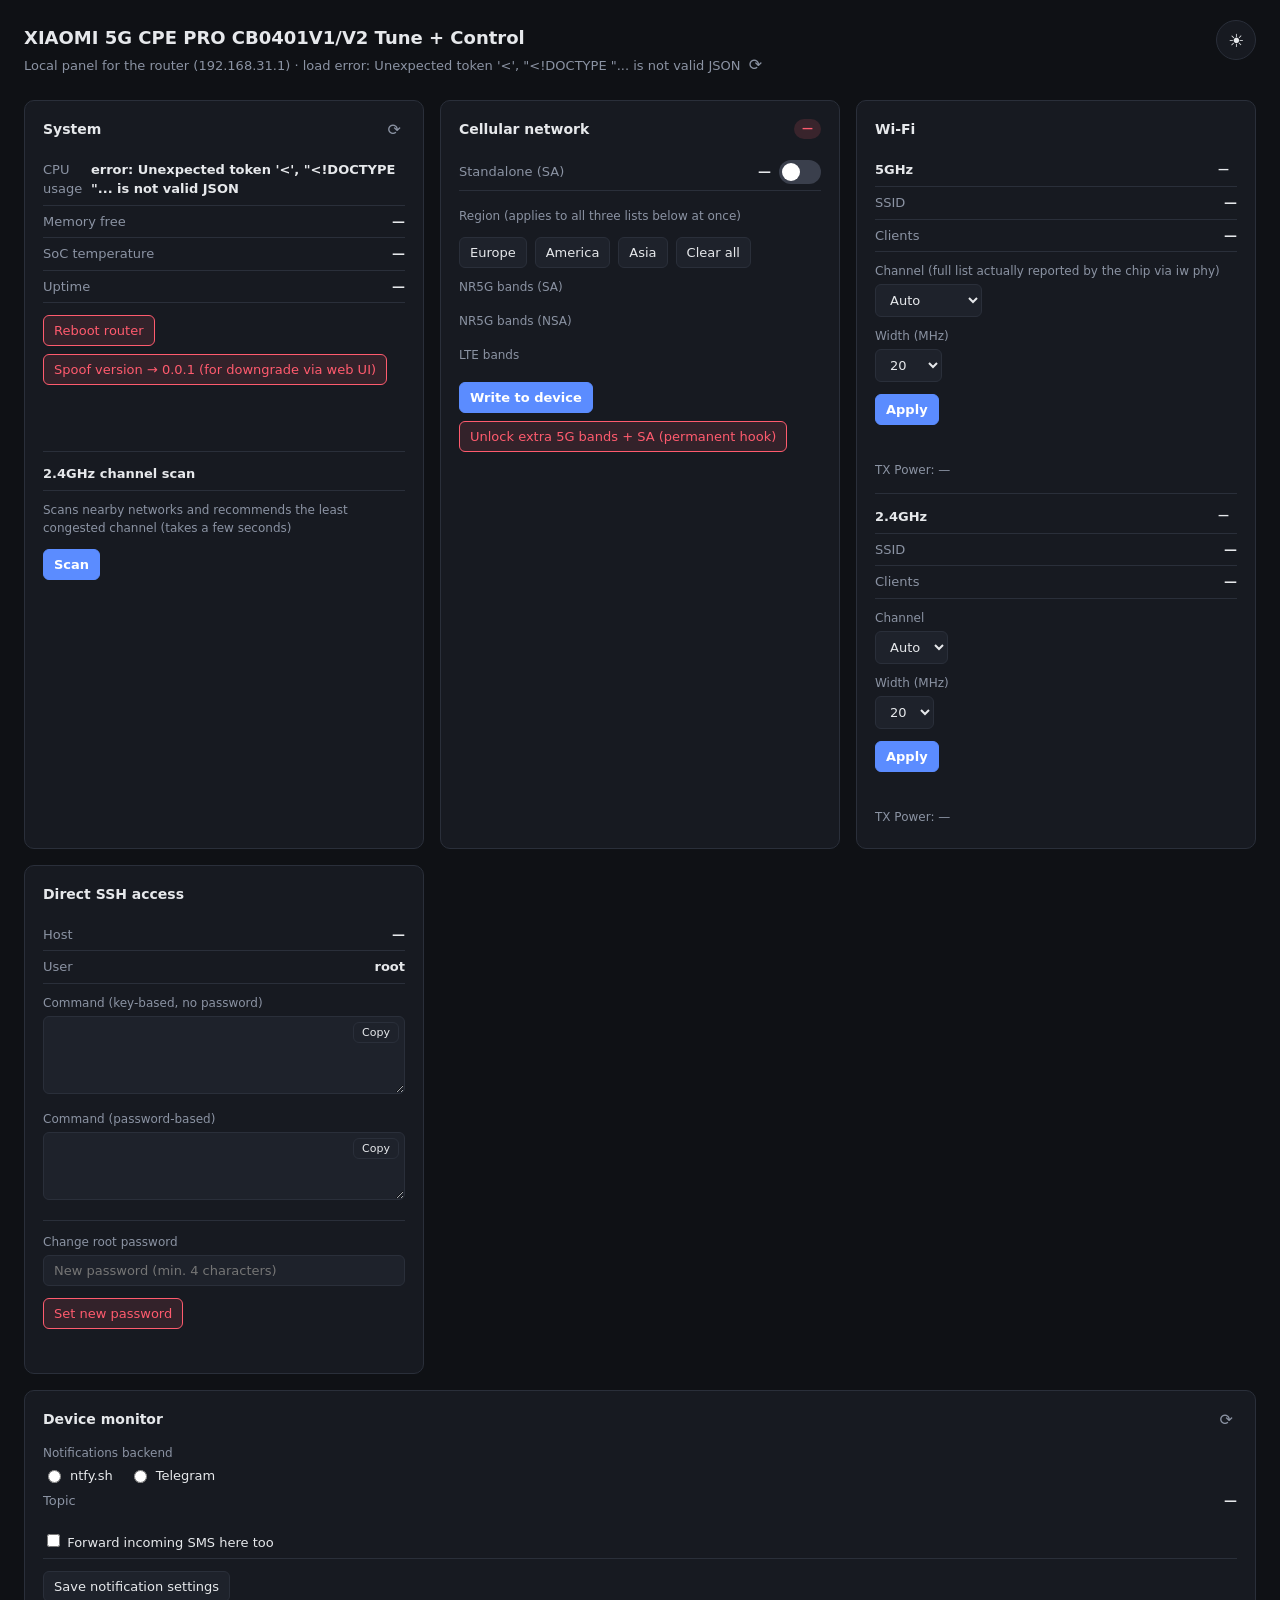
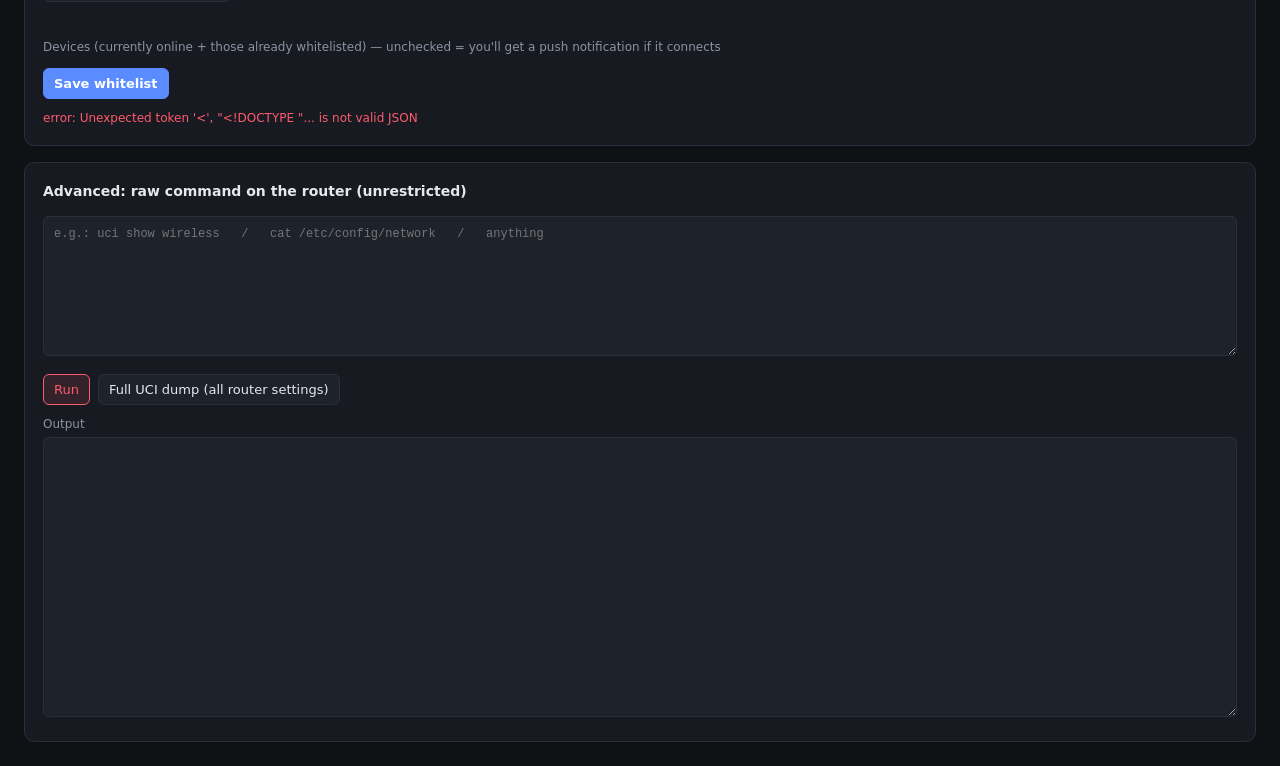
==== gui/templates/index.html @ 20c89f00 "Identify nameless devices: MAC vendor lookup + reverse mDNS Some devices never send a DHCP hostname," ====
<!doctype html>
<html lang="en">
<head>
<meta charset="utf-8">
<title>XIAOMI 5G CPE PRO CB0401V1/V2 Tune + Control</title>
<meta name="viewport" content="width=device-width, initial-scale=1">
<style>
  :root {
    --bg: #0f1115; --panel: #171a21; --panel2: #1e222b; --border: #2a2f3a;
    --text: #e6e8eb; --muted: #8b93a3; --accent: #5b8cff; --good: #35c46f;
    --bad: #ff5b6e; --warn: #f0a94e;
  }
  :root[data-theme="light"] {
    --bg: #f5f6f8; --panel: #ffffff; --panel2: #f0f1f4; --border: #dde1e6;
    --text: #1a1d23; --muted: #6b7280; --accent: #3b6fe0; --good: #1f9d55;
    --bad: #d92d3e; --warn: #b8790f;
  }
  .theme-toggle {
    position: fixed; top: 20px; right: 24px; background: var(--panel);
    border: 1px solid var(--border); border-radius: 20px; width: 40px; height: 40px;
    font-size: 18px; cursor: pointer; display: flex; align-items: center; justify-content: center;
  }
  * { box-sizing: border-box; }
  body { background: var(--bg); color: var(--text); font: 14px/1.5 -apple-system, system-ui, sans-serif; margin: 0; padding: 24px; }
  h1 { font-size: 18px; margin: 0 0 4px; }
  .sub { color: var(--muted); margin-bottom: 24px; font-size: 13px; }
  .grid { display: grid; grid-template-columns: repeat(auto-fit, minmax(340px, 1fr)); gap: 16px; }
  .card { background: var(--panel); border: 1px solid var(--border); border-radius: 10px; padding: 18px; }
  .card h2 { font-size: 14px; margin: 0 0 14px; display: flex; align-items: center; justify-content: space-between; }
  .row { display: flex; justify-content: space-between; align-items: center; padding: 6px 0; border-bottom: 1px solid var(--border); font-size: 13px; }
  .row:last-child { border-bottom: none; }
  .row .k { color: var(--muted); }
  .row .v { font-weight: 600; }
  .badge { padding: 2px 8px; border-radius: 20px; font-size: 11px; font-weight: 600; }
  .badge.sa { background: rgba(53,196,111,.15); color: var(--good); }
  .badge.nsa { background: rgba(240,169,78,.15); color: var(--warn); }
  .badge.off { background: rgba(255,91,110,.15); color: var(--bad); }
  button, select, input[type=text], input[type=password] {
    background: var(--panel2); color: var(--text); border: 1px solid var(--border);
    border-radius: 6px; padding: 7px 10px; font-size: 13px; font-family: inherit;
  }
  input[type=text].full, input[type=password].full { width: 100%; box-sizing: border-box; }
  .radio-row { display: flex; gap: 16px; align-items: center; }
  .radio-row label { display: flex; align-items: center; gap: 6px; font-size: 13px; cursor: pointer; }
  button { cursor: pointer; }
  button.primary { background: var(--accent); border-color: var(--accent); color: #fff; font-weight: 600; }
  button.danger { background: rgba(255,91,110,.12); border-color: var(--bad); color: var(--bad); }
  button.region-active { background: var(--accent); border-color: var(--accent); color: #fff; font-weight: 600; }
  button:disabled { opacity: .5; cursor: default; }
  .toggle { display: inline-flex; align-items: center; gap: 8px; }
  .switch { position: relative; width: 42px; height: 24px; }
  .switch input { opacity: 0; width: 0; height: 0; }
  .slider { position: absolute; inset: 0; background: #3a3f4c; border-radius: 24px; transition: .2s; cursor: pointer; }
  .slider:before { content: ""; position: absolute; width: 18px; height: 18px; left: 3px; top: 3px; background: #fff; border-radius: 50%; transition: .2s; }
  input:checked + .slider { background: var(--good); }
  input:checked + .slider:before { transform: translateX(18px); }
  .bandlist { display: flex; flex-wrap: wrap; gap: 6px; margin: 6px 0 10px; }
  .region-block { margin-bottom: 4px; }
  .region-head { display: flex; align-items: center; justify-content: space-between; margin-top: 8px; }
  .region-head .region-name { font-size: 12px; font-weight: 600; color: var(--text); }
  .region-head button { padding: 3px 9px; font-size: 11px; }
  .bandchip { padding: 4px 10px; border-radius: 6px; border: 1px solid var(--border); font-size: 12px; cursor: pointer; user-select: none; background: var(--panel2); }
  .bandchip.on { background: rgba(91,140,255,.18); border-color: var(--accent); color: var(--accent); font-weight: 600; }
  .field-label { color: var(--muted); font-size: 12px; margin: 10px 0 4px; }
  textarea { width: 100%; background: var(--panel2); color: var(--text); border: 1px solid var(--border); border-radius: 6px; padding: 10px; font-family: ui-monospace, monospace; font-size: 12px; min-height: 140px; }
  .actions { display: flex; gap: 8px; margin-top: 12px; flex-wrap: wrap; }
  .status-line { font-size: 12px; color: var(--muted); margin-top: 10px; min-height: 16px; }
  .status-line.ok { color: var(--good); }
  .status-line.error { color: var(--bad); }
  .note { font-size: 12px; color: var(--muted); background: var(--panel2); border-radius: 6px; padding: 10px; margin-top: 10px; }
  .refresh-btn { background: none; border: none; color: var(--muted); cursor: pointer; font-size: 16px; padding: 0 4px; }
  .copy-btn { position: absolute; top: 6px; right: 6px; font-size: 11px; padding: 3px 8px; }
  .device-row { display: flex; align-items: center; gap: 10px; padding: 7px 0; border-bottom: 1px solid var(--border); font-size: 13px; }
  .device-row:last-child { border-bottom: none; }
  .device-row .mac { font-family: ui-monospace, monospace; color: var(--text); min-width: 150px; }
  .device-row .host { color: var(--text); flex: 1; }
  .device-row .ip { color: var(--muted); min-width: 110px; }
  .device-row input[type=checkbox] { width: 16px; height: 16px; accent-color: var(--accent); }
</style>
</head>
<body>

<button class="theme-toggle" id="themeToggle" onclick="toggleTheme()">🌙</button>

<h1>XIAOMI 5G CPE PRO CB0401V1/V2 Tune + Control</h1>
<div class="sub">Local panel for the router (192.168.31.1) &middot; <span id="lastUpdate">—</span> <button class="refresh-btn" onclick="loadStatus()">⟳</button></div>

<div class="grid">

  <!-- System health -->
  <div class="card">
    <h2>System <button class="refresh-btn" onclick="loadSystemHealth()">⟳</button></h2>
    <div class="row"><span class="k">CPU usage</span><span class="v" id="sysCpu">—</span></div>
    <div class="row"><span class="k">Memory free</span><span class="v" id="sysMem">—</span></div>
    <div class="row"><span class="k">SoC temperature</span><span class="v" id="sysTemp">—</span></div>
    <div class="row"><span class="k">Uptime</span><span class="v" id="sysUptime">—</span></div>
    <div class="actions" style="margin-top:12px;">
      <button class="danger" onclick="rebootRouter()">Reboot router</button>
      <button class="danger" onclick="spoofVersion()">Spoof version → 0.0.1 (for downgrade via web UI)</button>
    </div>
    <div class="status-line" id="rebootStatus"></div>
    <div class="status-line" id="spoofVersionStatus"></div>

    <div class="row" style="margin-top:14px; border-top: 1px solid var(--border); padding-top:12px;"><b>2.4GHz channel scan</b></div>
    <div class="field-label">Scans nearby networks and recommends the least congested channel (takes a few seconds)</div>
    <div class="actions"><button class="primary" onclick="scanWifi()">Scan</button></div>
    <div class="status-line" id="wifiScanStatus"></div>
    <div id="wifiScanResult" style="margin-top:10px;"></div>
  </div>

  <!-- Cellular -->
  <div class="card">
    <h2>Cellular network <span id="saBadge" class="badge off">—</span></h2>
    <div class="row">
      <span class="k">Standalone (SA)</span>
      <span class="toggle">
        <span id="saStatusText" class="v">—</span>
        <label class="switch">
          <input type="checkbox" id="saToggle" onchange="toggleSA()">
          <span class="slider"></span>
        </label>
      </span>
    </div>
    <div class="field-label" style="margin-top:16px;">Region (applies to all three lists below at once)</div>
    <div class="actions" style="margin-bottom:6px;">
      <button id="regionBtn_Europe" onclick="applyRegion('Europe')">Europe</button>
      <button id="regionBtn_America" onclick="applyRegion('America')">America</button>
      <button id="regionBtn_Asia" onclick="applyRegion('Asia')">Asia</button>
      <button onclick="applyRegion(null)">Clear all</button>
    </div>
    <div class="field-label">NR5G bands (SA)</div>
    <div class="bandlist" id="nr5gBands"></div>
    <div class="field-label">NR5G bands (NSA)</div>
    <div class="bandlist" id="nsaBands"></div>
    <div class="field-label">LTE bands</div>
    <div class="bandlist" id="lteBands"></div>
    <div class="actions">
      <button class="primary" onclick="saveBands()">Write to device</button>
      <button class="danger" onclick="unlock5GBands()">Unlock extra 5G bands + SA (permanent hook)</button>
    </div>
    <div class="status-line" id="bandsStatus"></div>
    <div class="status-line" id="unlockBandsStatus"></div>
  </div>

  <!-- WiFi -->
  <div class="card">
    <h2>Wi-Fi</h2>

    <div class="row" style="margin-top:2px;"><b>5GHz</b><span class="badge" id="wifi5Badge">—</span></div>
    <div class="row"><span class="k">SSID</span><span class="v" id="wifi5Ssid">—</span></div>
    <div class="row"><span class="k">Clients</span><span class="v" id="wifi5Clients">—</span></div>
    <div class="field-label">Channel (full list actually reported by the chip via iw phy)</div>
    <select id="wifi5Channel" onchange="markWifiDirty()">
      <option value="auto">Auto</option>
      <option value="36">36</option><option value="40">40</option>
      <option value="44">44</option><option value="48">48</option>
      <option value="52">52 (DFS)</option><option value="56">56 (DFS)</option>
      <option value="60">60 (DFS)</option><option value="64">64 (DFS)</option>
      <option value="100">100 (DFS)</option><option value="104">104 (DFS)</option>
      <option value="108">108 (DFS)</option><option value="112">112 (DFS)</option>
      <option value="116">116 (DFS)</option><option value="120">120 (DFS)</option>
      <option value="124">124 (DFS)</option><option value="128">128 (DFS)</option>
      <option value="132">132 (DFS)</option><option value="136">136 (DFS)</option>
      <option value="140">140 (DFS)</option>
    </select>
    <div class="field-label">Width (MHz)</div>
    <select id="wifi5Bw" onchange="markWifiDirty()">
      <option value="20">20</option><option value="40">40</option>
      <option value="80">80</option><option value="160">160</option>
    </select>
    <div class="actions"><button class="primary" onclick="applyWifi('5')">Apply</button></div>
    <div class="status-line" id="wifi5Status"></div>
    <div class="field-label">TX Power: <span id="wifi5Txp">—</span></div>

    <div class="row" style="margin-top:14px; border-top: 1px solid var(--border); padding-top:12px;"><b>2.4GHz</b><span class="badge" id="wifi24Badge">—</span></div>
    <div class="row"><span class="k">SSID</span><span class="v" id="wifi24Ssid">—</span></div>
    <div class="row"><span class="k">Clients</span><span class="v" id="wifi24Clients">—</span></div>
    <div class="field-label">Channel</div>
    <select id="wifi24Channel" onchange="markWifiDirty()">
      <option value="auto">Auto</option>
      <option value="1">1</option><option value="2">2</option>
      <option value="3">3</option><option value="4">4</option><option value="5">5</option>
      <option value="6">6</option><option value="7">7</option><option value="8">8</option>
      <option value="9">9</option><option value="10">10</option><option value="11">11</option>
      <option value="12">12</option><option value="13">13</option>
    </select>
    <div class="field-label">Width (MHz)</div>
    <select id="wifi24Bw" onchange="markWifiDirty()">
      <option value="20">20</option><option value="40">40</option>
    </select>
    <div class="actions"><button class="primary" onclick="applyWifi('2.4')">Apply</button></div>
    <div class="status-line" id="wifi24Status"></div>
    <div class="field-label">TX Power: <span id="wifi24Txp">—</span></div>
  </div>

  <!-- SSH -->
  <div class="card">
    <h2>Direct SSH access</h2>
    <div class="row"><span class="k">Host</span><span class="v" id="sshHost">—</span></div>
    <div class="row"><span class="k">User</span><span class="v">root</span></div>
    <div class="field-label">Command (key-based, no password)</div>
    <div style="position: relative;">
      <textarea id="sshCmdKey" readonly style="min-height: 78px;"></textarea>
      <button class="copy-btn" onclick="copyField('sshCmdKey', this)">Copy</button>
    </div>
    <div class="field-label">Command (password-based)</div>
    <div style="position: relative;">
      <textarea id="sshCmdPw" readonly style="min-height: 68px;"></textarea>
      <button class="copy-btn" onclick="copyField('sshCmdPw', this)">Copy</button>
    </div>

    <div class="field-label" style="margin-top:14px; border-top: 1px solid var(--border); padding-top:12px;">Change root password</div>
    <input type="password" class="full" id="newRootPassword" placeholder="New password (min. 4 characters)">
    <div class="actions">
      <button class="danger" onclick="setRootPassword()">Set new password</button>
    </div>
    <div class="status-line" id="rootPasswordStatus"></div>
  </div>

  <!-- Device monitor -->
  <div class="card" style="grid-column: 1 / -1;">
    <h2>Device monitor <button class="refresh-btn" onclick="loadDeviceMonitor(true)">⟳</button></h2>

    <div class="field-label">Notifications backend</div>
    <div class="radio-row">
      <label><input type="radio" name="notifyBackend" value="ntfy" onchange="onNotifyBackendChange(); markDeviceMonitorDirty();"> ntfy.sh</label>
      <label><input type="radio" name="notifyBackend" value="telegram" onchange="onNotifyBackendChange(); markDeviceMonitorDirty();"> Telegram</label>
    </div>
    <div id="notifyNtfyFields">
      <div class="row"><span class="k">Topic</span><span class="v" id="ntfyTopicLine">—</span></div>
    </div>
    <div id="notifyTelegramFields" style="display:none;">
      <div class="field-label">Bot token (from @BotFather)</div>
      <input type="password" class="full" id="telegramBotToken" placeholder="123456:AA..." oninput="markDeviceMonitorDirty()">
      <div class="field-label">Chat ID</div>
      <input type="text" class="full" id="telegramChatId" placeholder="e.g. 123456789" oninput="markDeviceMonitorDirty()">
    </div>
    <div class="row" style="margin-top:8px;">
      <label><input type="checkbox" id="smsForward" onchange="markDeviceMonitorDirty()"> Forward incoming SMS here too</label>
    </div>
    <div class="actions">
      <button onclick="saveNotifyConfig()">Save notification settings</button>
    </div>
    <div class="status-line" id="notifyConfigStatus"></div>

    <div class="field-label" style="margin-top:10px;">Devices (currently online + those already whitelisted) — unchecked = you'll get a push notification if it connects</div>
    <div id="deviceList" style="margin: 8px 0;"></div>
    <div class="actions">
      <button class="primary" onclick="saveWhitelist()">Save whitelist</button>
    </div>
    <div class="status-line" id="deviceMonitorStatus"></div>
  </div>

  <!-- Advanced -->
  <div class="card" style="grid-column: 1 / -1;">
    <h2>Advanced: raw command on the router (unrestricted)</h2>
    <textarea id="rawCmd" placeholder="e.g.: uci show wireless   /   cat /etc/config/network   /   anything"></textarea>
    <div class="actions">
      <button class="danger" onclick="runRaw()">Run</button>
      <button onclick="dumpUci()">Full UCI dump (all router settings)</button>
    </div>
    <div class="field-label">Output</div>
    <textarea id="rawOut" readonly style="min-height: 280px;"></textarea>
  </div>

</div>

<script>
function escapeHtml(s) {
  const d = document.createElement('div');
  d.textContent = s;
  return d.innerHTML;
}
function applyTheme(theme) {
  document.documentElement.setAttribute('data-theme', theme);
  document.getElementById('themeToggle').textContent = theme === 'light' ? '🌙' : '☀️';
}
function toggleTheme() {
  const current = document.documentElement.getAttribute('data-theme') === 'light' ? 'light' : 'dark';
  const next = current === 'light' ? 'dark' : 'light';
  applyTheme(next);
  try { localStorage.setItem('theme', next); } catch (e) {}
}
(function () {
  let saved = 'dark';
  try { saved = localStorage.getItem('theme') || 'dark'; } catch (e) {}
  applyTheme(saved);
})();

// Bands by region — with real overlap: the same band is deliberately listed
// under several regions when it's actually deployed there by real operators
// (e.g. n1/n3/n78 — both Europe and Asia; n28 — Asia/APT700 and Latin
// America). Sources: GSMA/3GPP band allocation tables + real-world operator
// deployment, cross-checked via research.
const NR5G_REGIONS = {
  // n28 and n77 were added to Europe not just per documentation but on
  // direct evidence: this is the FACTORY list on this exact device
  // (Magenta/o2 DE) — a real European carrier keeps them enabled by default.
  'Europe':  [1, 3, 7, 8, 20, 28, 38, 75, 77, 78],
  'America': [2, 5, 12, 25, 41, 66, 70, 71, 77],
  'Asia':    [1, 3, 5, 7, 8, 28, 38, 40, 41, 75, 77, 78, 79],
};
const LTE_REGIONS = {
  'Europe':  [1, 3, 7, 8, 20, 28, 32, 38],
  'America': [2, 4, 5, 12, 13, 14, 17, 25, 26, 28, 29, 30, 41, 46, 48, 66, 71],
  'Asia':    [1, 3, 5, 7, 8, 18, 19, 20, 28, 38, 39, 40, 41, 42, 43],
};
const NR5G_ALL = Array.from(new Set(Object.values(NR5G_REGIONS).flat())).sort((a,b)=>a-b);
const LTE_ALL  = Array.from(new Set(Object.values(LTE_REGIONS).flat())).sort((a,b)=>a-b);

let currentBands = { nr5g_band: '', nsa_nr5g_band: '', lte_band: '' };
// Same idea as deviceMonitorDirty: loadStatus() runs every 20s and used to
// overwrite an in-progress band-chip edit or a picked-but-not-yet-applied
// Wi-Fi channel/width before you got to click Write to device / Apply.
let bandsDirty = false;
let wifiDirty = false;
function markWifiDirty() { wifiDirty = true; }

// Flat chip list — no repeated region headers inside each block. The region
// is now chosen ONCE at the top (applyRegion) and immediately sets chips
// across all three lists.
function renderBandChips(containerId, allBands, activeStr, key) {
  const active = new Set((activeStr || '').split(':').filter(Boolean).map(Number));
  const el = document.getElementById(containerId);
  el.innerHTML = '';
  allBands.forEach(b => {
    const chip = document.createElement('div');
    chip.className = 'bandchip' + (active.has(b) ? ' on' : '');
    chip.textContent = 'n' + b;
    chip.onclick = () => {
      if (active.has(b)) active.delete(b); else active.add(b);
      currentBands[key] = Array.from(active).sort((a,b)=>a-b).join(':');
      selectedRegion = null; // manual chip edit — no longer a "clean" region preset
      bandsDirty = true;
      highlightRegionButton();
      renderBandChips(containerId, allBands, currentBands[key], key);
    };
    el.appendChild(chip);
  });
}

function renderAllBandLists() {
  renderBandChips('nr5gBands', NR5G_ALL, currentBands.nr5g_band, 'nr5g_band');
  renderBandChips('nsaBands', NR5G_ALL, currentBands.nsa_nr5g_band, 'nsa_nr5g_band');
  renderBandChips('lteBands', LTE_ALL, currentBands.lte_band, 'lte_band');
}

let selectedRegion = null;

function highlightRegionButton() {
  ['Europe', 'America', 'Asia'].forEach(r => {
    const btn = document.getElementById('regionBtn_' + r);
    if (btn) btn.classList.toggle('region-active', r === selectedRegion);
  });
}

// One button per region — applies that region's bands to ALL THREE lists
// (NR5G SA, NR5G NSA, LTE) at once, instead of one at a time.
function applyRegion(regionName) {
  selectedRegion = regionName;
  if (regionName === null) {
    currentBands.nr5g_band = '';
    currentBands.nsa_nr5g_band = '';
    currentBands.lte_band = '';
  } else {
    currentBands.nr5g_band = NR5G_REGIONS[regionName].slice().sort((a,b)=>a-b).join(':');
    currentBands.nsa_nr5g_band = currentBands.nr5g_band;
    currentBands.lte_band = LTE_REGIONS[regionName].slice().sort((a,b)=>a-b).join(':');
  }
  highlightRegionButton();
  renderAllBandLists();
}

async function api(path, opts) {
  const res = await fetch(path, opts);
  const json = await res.json();
  if (!json.ok) throw new Error(json.error || 'Error');
  return json.data;
}

async function loadStatus() {
  document.getElementById('lastUpdate').textContent = 'loading...';
  try {
    const data = await api('/api/status');
    const m = data.modem || {};
    const w = data.wifi || {};

    // SA applies immediately on toggle (no separate "save" step), so it's
    // always safe to sync from the server - unlike the band chips and Wi-Fi
    // channel/width below, there's no in-progress edit to protect here.
    const saOn = m.nr5g_disable_mode === '0';
    document.getElementById('saToggle').checked = saOn;
    document.getElementById('saStatusText').textContent = saOn ? 'on' : 'off';
    const badge = document.getElementById('saBadge');
    badge.textContent = saOn ? 'SA' : 'NSA/off';
    badge.className = 'badge ' + (saOn ? 'sa' : 'nsa');

    // Skip refreshing the band chips while there's an un-written edit
    // (bandsDirty) - otherwise this runs every 20s and would silently
    // discard a chip you'd just toggled before you got to click Write to
    // device.
    if (!bandsDirty) {
      currentBands.nr5g_band = m.nr5g_band || '';
      currentBands.nsa_nr5g_band = m.nsa_nr5g_band || '';
      currentBands.lte_band = m.lte_band || '';

      // If what's actually on the modem matches one of the presets, highlight
      // the matching region button instead of just clearing everything.
      selectedRegion = ['Europe', 'America', 'Asia'].find(r =>
        currentBands.nr5g_band === NR5G_REGIONS[r].slice().sort((a,b)=>a-b).join(':') &&
        currentBands.lte_band === LTE_REGIONS[r].slice().sort((a,b)=>a-b).join(':')
      ) || null;
      highlightRegionButton();

      renderAllBandLists();
    }

    if (w['5']) {
      document.getElementById('wifi5Ssid').textContent = w['5'].ssid || '—';
      document.getElementById('wifi5Clients').textContent = w['5'].clients || '0';
      document.getElementById('wifi5Badge').textContent = w['5'].channel ? (w['5'].channel + ' / ' + w['5'].width_mhz + 'MHz') : '—';
      document.getElementById('wifi5Txp').textContent = w['5'].txpower_dbm != null ? (w['5'].txpower_dbm + ' dBm') : '—';
      // Same protection for a picked-but-not-yet-applied channel/width.
      if (!wifiDirty) {
        if (w['5'].channel) document.getElementById('wifi5Channel').value = w['5'].channel;
        if (w['5'].width_mhz) document.getElementById('wifi5Bw').value = w['5'].width_mhz;
      }
    }
    if (w['2.4']) {
      document.getElementById('wifi24Ssid').textContent = w['2.4'].ssid || '—';
      document.getElementById('wifi24Clients').textContent = w['2.4'].clients || '0';
      document.getElementById('wifi24Badge').textContent = w['2.4'].channel ? (w['2.4'].channel + ' / ' + w['2.4'].width_mhz + 'MHz') : '—';
      document.getElementById('wifi24Txp').textContent = w['2.4'].txpower_dbm != null ? (w['2.4'].txpower_dbm + ' dBm') : '—';
      if (!wifiDirty) {
        if (w['2.4'].channel) document.getElementById('wifi24Channel').value = w['2.4'].channel;
        if (w['2.4'].width_mhz) document.getElementById('wifi24Bw').value = w['2.4'].width_mhz;
      }
    }
    document.getElementById('lastUpdate').textContent = 'updated ' + new Date().toLocaleTimeString();
  } catch (e) {
    document.getElementById('lastUpdate').textContent = 'load error: ' + e.message;
  }
}

async function toggleSA() {
  const enabled = document.getElementById('saToggle').checked;
  const el = document.getElementById('bandsStatus');
  el.textContent = 'applying...'; el.className = 'status-line';
  try {
    await api('/api/sa', {method:'POST', headers:{'Content-Type':'application/json'}, body: JSON.stringify({enabled})});
    el.textContent = 'done'; el.className = 'status-line ok';
    loadStatus();
  } catch (e) {
    el.textContent = 'error: ' + e.message; el.className = 'status-line error';
  }
}

async function saveBands() {
  const el = document.getElementById('bandsStatus');
  el.textContent = 'applying (may take a couple seconds)...'; el.className = 'status-line';
  try {
    await api('/api/bands', {method:'POST', headers:{'Content-Type':'application/json'}, body: JSON.stringify(currentBands)});
    el.textContent = 'done'; el.className = 'status-line ok';
    loadStatus();
  } catch (e) {
    el.textContent = 'error: ' + e.message; el.className = 'status-line error';
  }
}

async function applyWifi(band) {
  const suffix = band === '5' ? '5' : '24';
  const channel = document.getElementById('wifi' + suffix + 'Channel').value;
  const bw = document.getElementById('wifi' + suffix + 'Bw').value;
  const el = document.getElementById('wifi' + suffix + 'Status');
  el.textContent = 'applying, interface will briefly restart...'; el.className = 'status-line';
  try {
    await api('/api/wifi', {method:'POST', headers:{'Content-Type':'application/json'}, body: JSON.stringify({band, channel, bw})});
    el.textContent = 'done'; el.className = 'status-line ok';
    setTimeout(loadStatus, 2000);
  } catch (e) {
    el.textContent = 'error: ' + e.message; el.className = 'status-line error';
  }
}

function formatUptime(sec) {
  const d = Math.floor(sec / 86400);
  const h = Math.floor((sec % 86400) / 3600);
  const m = Math.floor((sec % 3600) / 60);
  return (d ? d + 'd ' : '') + h + 'h ' + m + 'm';
}

async function rebootRouter() {
  if (!confirm('Reboot the router? Internet and Wi-Fi will drop for everyone in the house for 1-2 minutes.')) return;
  const el = document.getElementById('rebootStatus');
  el.textContent = 'sending command...'; el.className = 'status-line';
  try {
    await api('/api/reboot', {method: 'POST'});
    el.textContent = 'router is rebooting — this page will reload itself in about a minute...';
    el.className = 'status-line ok';
    setTimeout(() => location.reload(), 75000);
  } catch (e) {
    el.textContent = 'error: ' + e.message; el.className = 'status-line error';
  }
}

async function spoofVersion() {
  if (!confirm("Spoof the reported firmware version to 0.0.1?\n\nThis lifts the stock web updater's downgrade block (Settings > Update > Local update) so you can flash an older firmware file. It's memory-only (a bind-mount) — nothing is written to flash, and it reverts on its own at the next reboot.")) return;
  const el = document.getElementById('spoofVersionStatus');
  el.textContent = 'applying...'; el.className = 'status-line';
  try {
    const data = await api('/api/spoof-version', {method: 'POST'});
    el.textContent = 'done — router now reports: ' + data.reported;
    el.className = 'status-line ok';
  } catch (e) {
    el.textContent = 'error: ' + e.message; el.className = 'status-line error';
  }
}

async function unlock5GBands() {
  if (!confirm("Install a permanent hook that unlocks Standalone mode and extra 5G bands (n1/n3/n7/n28/n38/n75/n78)?\n\nThis writes two small scripts to the router and reapplies them every time the cellular interface comes up, including after a reboot.")) return;
  const el = document.getElementById('unlockBandsStatus');
  el.textContent = 'applying...'; el.className = 'status-line';
  try {
    const data = await api('/api/unlock-5g-bands', {method: 'POST'});
    el.textContent = data.result;
    el.className = 'status-line ok';
    loadStatus();
  } catch (e) {
    el.textContent = 'error: ' + e.message; el.className = 'status-line error';
  }
}

async function scanWifi() {
  const status = document.getElementById('wifiScanStatus');
  const result = document.getElementById('wifiScanResult');
  status.textContent = 'scanning (a few seconds)...'; status.className = 'status-line';
  result.innerHTML = '';
  try {
    const data = await api('/api/wifi-scan?band=2.4');
    status.textContent = `done, saw ${data.total_networks} networks`; status.className = 'status-line ok';
    if (data.recommendation) {
      const rec = document.createElement('div');
      rec.className = 'note';
      const scoreStr = Object.entries(data.recommendation.scores).map(([ch, s]) => `${ch}: ${s}`).join(' · ');
      rec.innerHTML = `<b>Recommended channel: ${data.recommendation.best_channel}</b> — the interference score (lower = clearer) accounts for signal strength and overlap with neighboring channels, not just network count. ${scoreStr}`;
      result.appendChild(rec);
    }
    data.channels.forEach(ch => {
      const row = document.createElement('div');
      row.className = 'row';
      const names = ch.networks.slice(0, 3).map(n => n.ssid).join(', ');
      const isRec = data.recommendation && ch.channel === data.recommendation.best_channel;
      row.innerHTML = `<span class="k">Channel ${ch.channel}${isRec ? ' ✅' : ''}</span><span class="v">${ch.count} networks, strongest ${ch.strongest_signal} dBm (${names}${ch.networks.length > 3 ? ', …' : ''})</span>`;
      result.appendChild(row);
    });
  } catch (e) {
    status.textContent = 'error: ' + e.message; status.className = 'status-line error';
  }
}

async function loadSystemHealth() {
  try {
    const d = await api('/api/system-health');
    if (d.cpu_pct != null) {
      document.getElementById('sysCpu').textContent = `${d.cpu_pct}%`;
    }
    if (d.mem_free_real_kb != null && d.mem_total_kb) {
      const freeMb = Math.round(d.mem_free_real_kb / 1024);
      const totalMb = Math.round(d.mem_total_kb / 1024);
      document.getElementById('sysMem').textContent = `${freeMb} / ${totalMb} MB`;
    }
    if (d.temp_c_max != null) {
      document.getElementById('sysTemp').textContent = `${d.temp_c_avg}°C (max ${d.temp_c_max}°C)`;
    }
    if (d.uptime_sec != null) {
      document.getElementById('sysUptime').textContent = formatUptime(d.uptime_sec);
    }
  } catch (e) {
    document.getElementById('sysCpu').textContent = 'error: ' + e.message;
  }
}

function onNotifyBackendChange() {
  const backend = document.querySelector('input[name=notifyBackend]:checked').value;
  document.getElementById('notifyNtfyFields').style.display = backend === 'ntfy' ? '' : 'none';
  document.getElementById('notifyTelegramFields').style.display = backend === 'telegram' ? '' : 'none';
}

async function saveNotifyConfig() {
  const backend = document.querySelector('input[name=notifyBackend]:checked').value;
  const body = { backend };
  if (backend === 'telegram') {
    body.telegram_bot_token = document.getElementById('telegramBotToken').value;
    body.telegram_chat_id = document.getElementById('telegramChatId').value;
  }
  body.sms_forward = document.getElementById('smsForward').checked;
  const el = document.getElementById('notifyConfigStatus');
  el.textContent = 'saving...'; el.className = 'status-line';
  try {
    await api('/api/notify-config', {method:'POST', headers:{'Content-Type':'application/json'}, body: JSON.stringify(body)});
    el.textContent = 'done'; el.className = 'status-line ok';
    deviceMonitorDirty = false;
    loadDeviceMonitor(true);
  } catch (e) {
    el.textContent = 'error: ' + e.message; el.className = 'status-line error';
  }
}

// The periodic 60s refresh used to blindly rebuild this whole card,
// wiping out a whitelist checkbox you'd just toggled or a Telegram
// token/chat ID you were mid-typing, if you hadn't clicked Save yet.
// This flag makes the periodic refresh skip itself while there's an
// unsaved edit; loadDeviceMonitor(true) (the refresh button, and every
// call right after a successful save) always goes through regardless.
let deviceMonitorDirty = false;
function markDeviceMonitorDirty() { deviceMonitorDirty = true; }

async function loadDeviceMonitor(force) {
  if (deviceMonitorDirty && !force) return;
  try {
    const data = await api('/api/device-monitor');
    const notify = data.notify || {};
    document.querySelectorAll('input[name=notifyBackend]').forEach(r => { r.checked = (r.value === notify.backend); });
    document.getElementById('ntfyTopicLine').textContent = notify.ntfy_topic ? ('https://ntfy.sh/' + notify.ntfy_topic) : '—';
    document.getElementById('telegramBotToken').value = notify.telegram_bot_token || '';
    document.getElementById('telegramChatId').value = notify.telegram_chat_id || '';
    document.getElementById('smsForward').checked = notify.sms_forward !== false;
    onNotifyBackendChange();

    const whitelist = new Set(data.whitelist);
    // Merge "currently online" with "already whitelisted but offline" — so we
    // don't lose track of a device that's just temporarily powered off.
    const byMac = {};
    data.devices.forEach(d => { byMac[d.mac] = d; });
    data.whitelist.forEach(mac => { if (!byMac[mac]) byMac[mac] = { mac, ip: null, hostname: null }; });

    const list = Object.values(byMac).sort((a, b) => a.mac.localeCompare(b.mac));
    const el = document.getElementById('deviceList');
    el.innerHTML = '';
    list.forEach(d => {
      const row = document.createElement('div');
      row.className = 'device-row';
      // hostname/mdns_name come from the device itself (DHCP option 12 /
      // an mDNS reply) - not something to trust as safe HTML just because
      // it's shown in your own admin panel. vendor is our own bundled
      // IEEE data, not attacker-controlled, so it's fine as plain text
      // built the same way.
      let nameHtml;
      if (d.hostname) {
        nameHtml = escapeHtml(d.hostname);
      } else if (d.mdns_name) {
        nameHtml = escapeHtml(d.mdns_name) + ' <i style="color:var(--muted)">(via mDNS)</i>';
      } else {
        nameHtml = '<i style="color:var(--muted)">no name</i>';
      }
      const vendorHtml = d.vendor
        ? ` <span style="color:var(--muted);font-size:11px;">— ${escapeHtml(d.vendor)}</span>`
        : '';
      row.innerHTML = `
        <input type="checkbox" data-mac="${d.mac}" onchange="markDeviceMonitorDirty()" ${whitelist.has(d.mac) ? 'checked' : ''}>
        <span class="mac">${d.mac}</span>
        <span class="host">${nameHtml}${vendorHtml}</span>
        <span class="ip">${d.ip || 'offline'}</span>
      `;
      el.appendChild(row);
    });
    deviceMonitorDirty = false;
  } catch (e) {
    document.getElementById('deviceMonitorStatus').textContent = 'error: ' + e.message;
    document.getElementById('deviceMonitorStatus').className = 'status-line error';
  }
}

async function saveWhitelist() {
  const macs = Array.from(document.querySelectorAll('#deviceList input[type=checkbox]:checked'))
    .map(cb => cb.dataset.mac);
  const el = document.getElementById('deviceMonitorStatus');
  el.textContent = 'saving...'; el.className = 'status-line';
  try {
    await api('/api/device-monitor/whitelist', {method:'POST', headers:{'Content-Type':'application/json'}, body: JSON.stringify({macs})});
    el.textContent = 'done'; el.className = 'status-line ok';
    deviceMonitorDirty = false;
    loadDeviceMonitor(true);
  } catch (e) {
    el.textContent = 'error: ' + e.message; el.className = 'status-line error';
  }
}

async function setRootPassword() {
  const input = document.getElementById('newRootPassword');
  const password = input.value;
  if (password.length < 4) { alert('Password should be at least 4 characters.'); return; }
  if (!confirm('Change the router\'s root password?\n\nThe new password is written to /data/etc/shadow (confirmed to survive a reboot) and to this GUI\'s .env file, so self-heal keeps working. Make sure you\'ll remember it — there is no recovery besides a factory reset.')) return;
  const el = document.getElementById('rootPasswordStatus');
  el.textContent = 'applying...'; el.className = 'status-line';
  try {
    await api('/api/root-password', {method: 'POST', headers: {'Content-Type': 'application/json'}, body: JSON.stringify({password})});
    el.textContent = 'done — password changed on the router and saved to .env';
    el.className = 'status-line ok';
    input.value = '';
  } catch (e) {
    el.textContent = 'error: ' + e.message; el.className = 'status-line error';
  }
}

async function copyField(id, btn) {
  const text = document.getElementById(id).value;
  const original = btn.textContent;
  try {
    await navigator.clipboard.writeText(text);
    btn.textContent = 'Copied';
  } catch (e) {
    // fallback for contexts without the Clipboard API
    const ta = document.getElementById(id);
    ta.select();
    document.execCommand('copy');
    btn.textContent = 'Copied';
  }
  setTimeout(() => { btn.textContent = original; }, 1500);
}

function autoSizeTextarea(el) {
  el.style.height = 'auto';
  el.style.height = (el.scrollHeight + 2) + 'px';
}

async function loadSshInfo() {
  try {
    const data = await api('/api/ssh-info');
    document.getElementById('sshHost').textContent = data.host;
    const keyEl = document.getElementById('sshCmdKey');
    const pwEl = document.getElementById('sshCmdPw');
    keyEl.value = data.cmd_key;
    pwEl.value = data.cmd_pw;
    autoSizeTextarea(keyEl);
    autoSizeTextarea(pwEl);
  } catch (e) { /* silently ignore on initial load */ }
}

async function dumpUci() {
  const out = document.getElementById('rawOut');
  out.value = 'running uci show...';
  try {
    const data = await api('/api/uci-dump');
    out.value = data.output;
  } catch (e) {
    out.value = 'error: ' + e.message;
  }
}

async function runRaw() {
  const cmd = document.getElementById('rawCmd').value;
  const out = document.getElementById('rawOut');
  out.value = 'running...';
  try {
    const data = await api('/api/raw', {method:'POST', headers:{'Content-Type':'application/json'}, body: JSON.stringify({cmd})});
    out.value = data.output;
  } catch (e) {
    out.value = 'error: ' + e.message;
  }
}

loadStatus();
loadSshInfo();
loadDeviceMonitor();
loadSystemHealth();
setInterval(loadStatus, 20000);
setInterval(loadDeviceMonitor, 60000);
setInterval(loadSystemHealth, 20000);
</script>

</body>
</html>
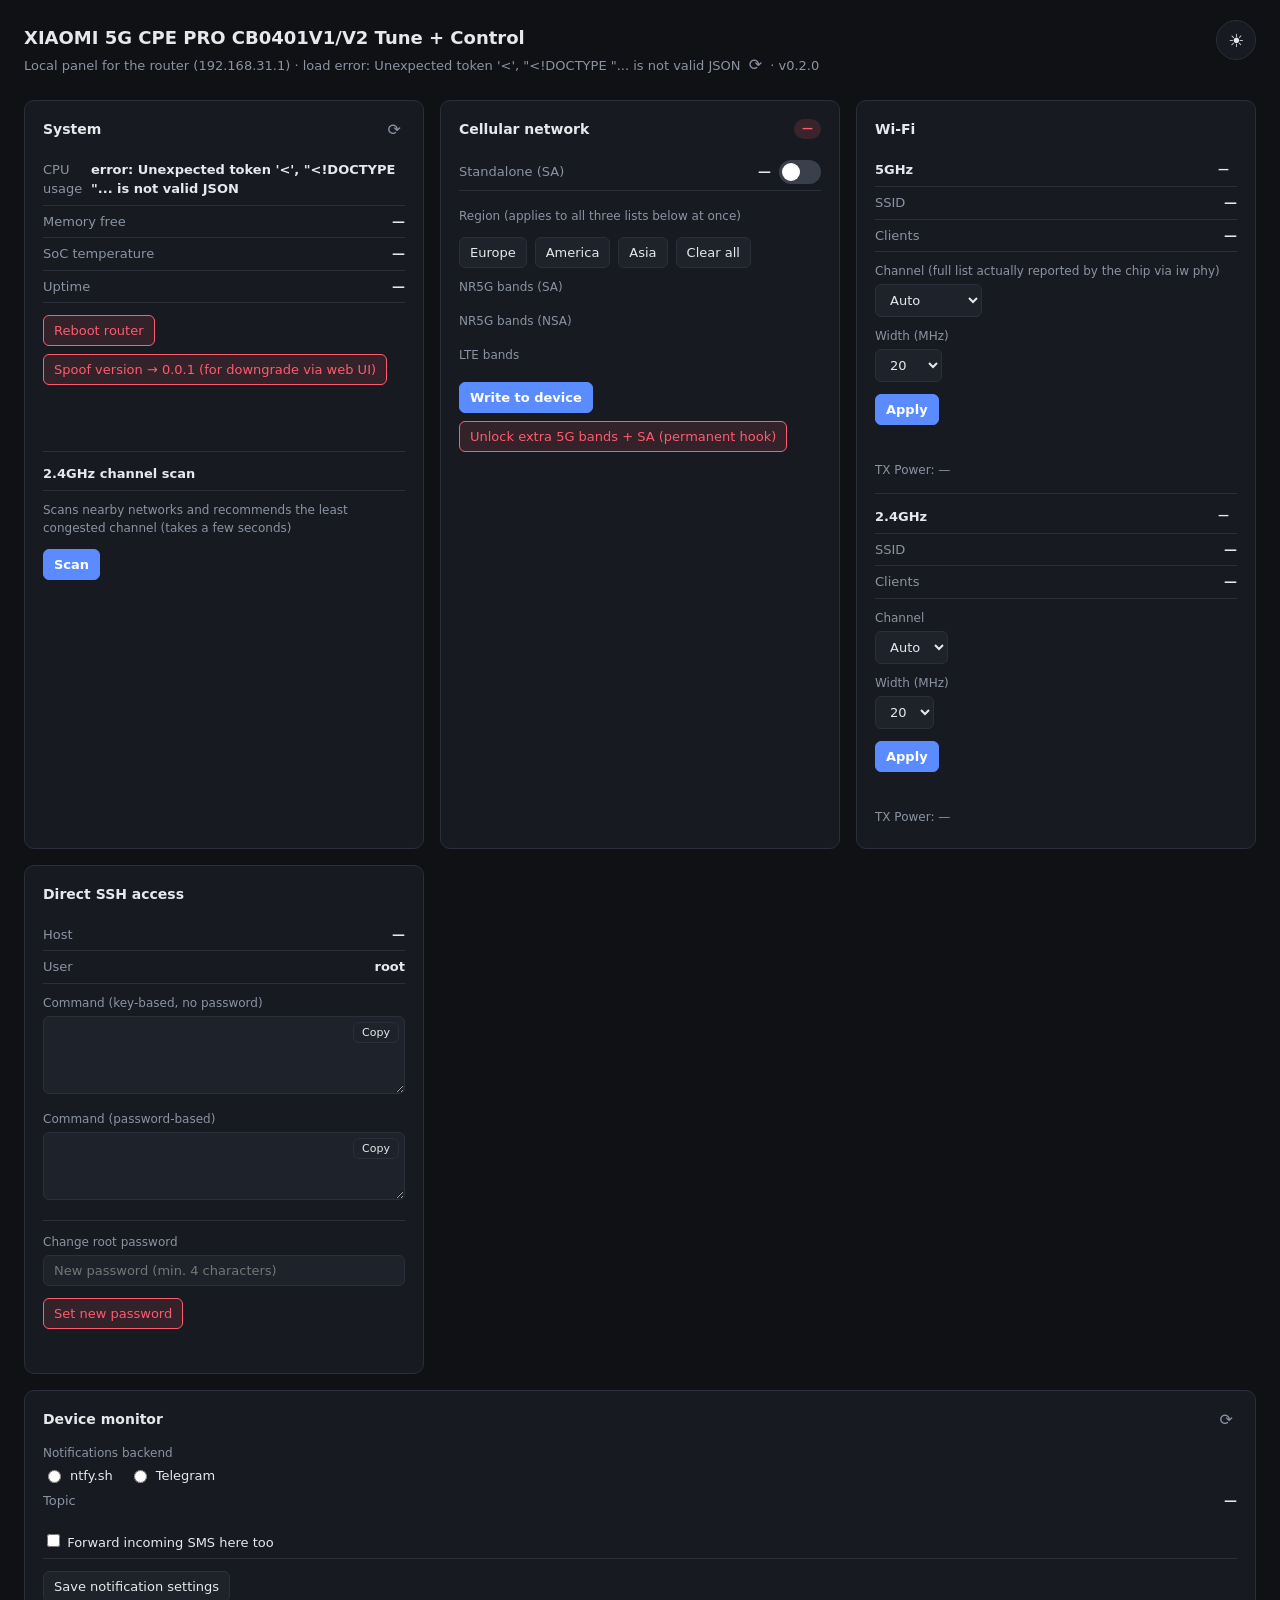
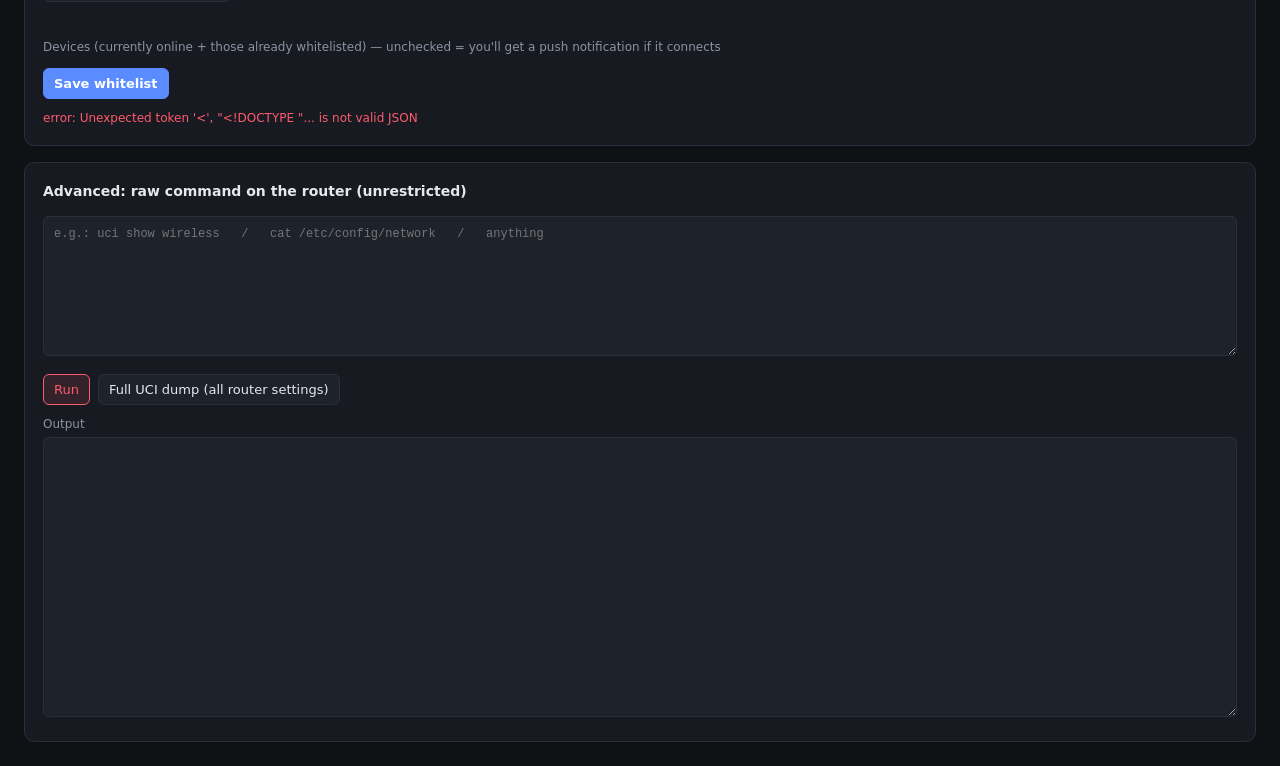
==== commit e8f57cad: "v0.2.0: CVE-2023-26319 fallback for closed-Telnet firmware; fix LTE band prefix - bootstrap/open_ssh" ====
--- a/gui/templates/index.html
+++ b/gui/templates/index.html
@@ -83,7 +83,7 @@
 <button class="theme-toggle" id="themeToggle" onclick="toggleTheme()">🌙</button>
 
 <h1>XIAOMI 5G CPE PRO CB0401V1/V2 Tune + Control</h1>
-<div class="sub">Local panel for the router (192.168.31.1) &middot; <span id="lastUpdate">—</span> <button class="refresh-btn" onclick="loadStatus()">⟳</button></div>
+<div class="sub">Local panel for the router (192.168.31.1) &middot; <span id="lastUpdate">—</span> <button class="refresh-btn" onclick="loadStatus()">⟳</button> &middot; v0.2.0</div>
 
 <div class="grid">
 
@@ -319,30 +319,30 @@
 // Flat chip list — no repeated region headers inside each block. The region
 // is now chosen ONCE at the top (applyRegion) and immediately sets chips
 // across all three lists.
-function renderBandChips(containerId, allBands, activeStr, key) {
+function renderBandChips(containerId, allBands, activeStr, key, prefix) {
   const active = new Set((activeStr || '').split(':').filter(Boolean).map(Number));
   const el = document.getElementById(containerId);
   el.innerHTML = '';
   allBands.forEach(b => {
     const chip = document.createElement('div');
     chip.className = 'bandchip' + (active.has(b) ? ' on' : '');
-    chip.textContent = 'n' + b;
+    chip.textContent = prefix + b;
     chip.onclick = () => {
       if (active.has(b)) active.delete(b); else active.add(b);
       currentBands[key] = Array.from(active).sort((a,b)=>a-b).join(':');
       selectedRegion = null; // manual chip edit — no longer a "clean" region preset
       bandsDirty = true;
       highlightRegionButton();
-      renderBandChips(containerId, allBands, currentBands[key], key);
+      renderBandChips(containerId, allBands, currentBands[key], key, prefix);
     };
     el.appendChild(chip);
   });
 }
 
 function renderAllBandLists() {
-  renderBandChips('nr5gBands', NR5G_ALL, currentBands.nr5g_band, 'nr5g_band');
-  renderBandChips('nsaBands', NR5G_ALL, currentBands.nsa_nr5g_band, 'nsa_nr5g_band');
-  renderBandChips('lteBands', LTE_ALL, currentBands.lte_band, 'lte_band');
+  renderBandChips('nr5gBands', NR5G_ALL, currentBands.nr5g_band, 'nr5g_band', 'n');
+  renderBandChips('nsaBands', NR5G_ALL, currentBands.nsa_nr5g_band, 'nsa_nr5g_band', 'n');
+  renderBandChips('lteBands', LTE_ALL, currentBands.lte_band, 'lte_band', 'B');
 }
 
 let selectedRegion = null;
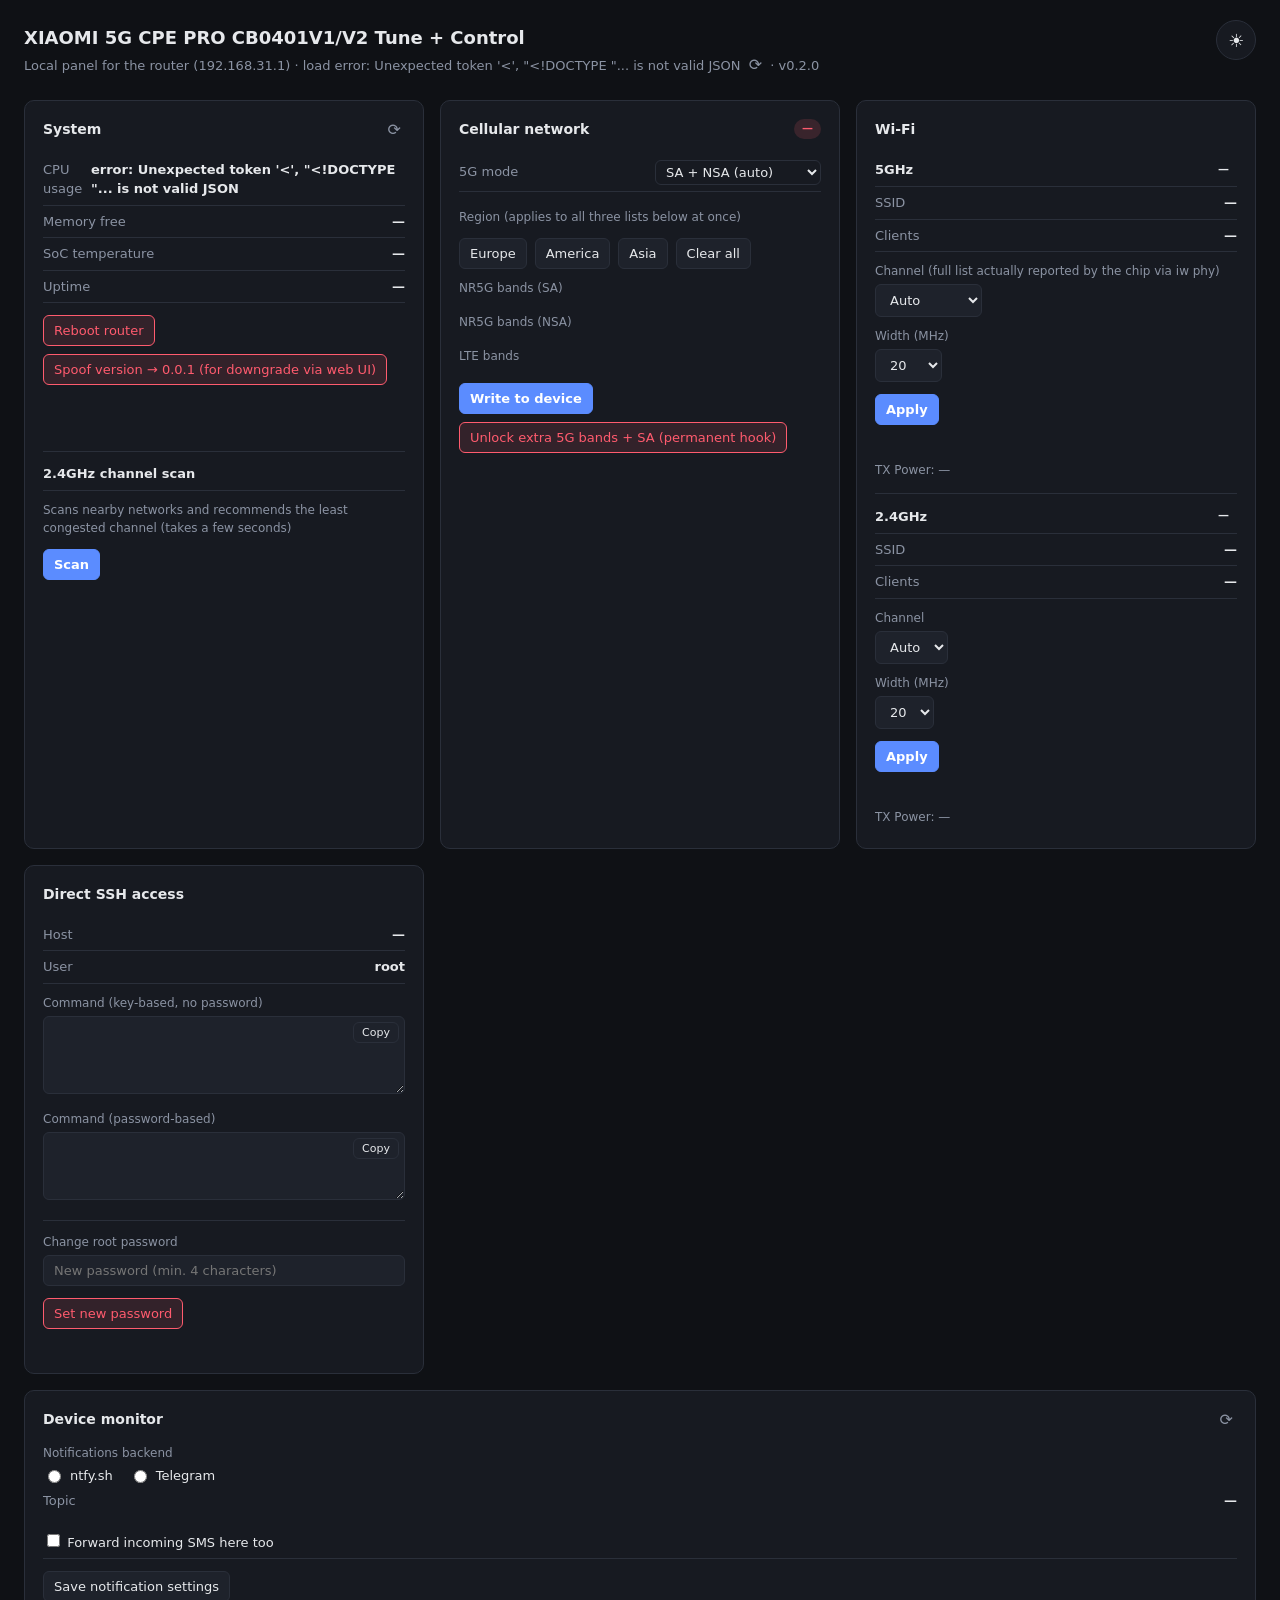
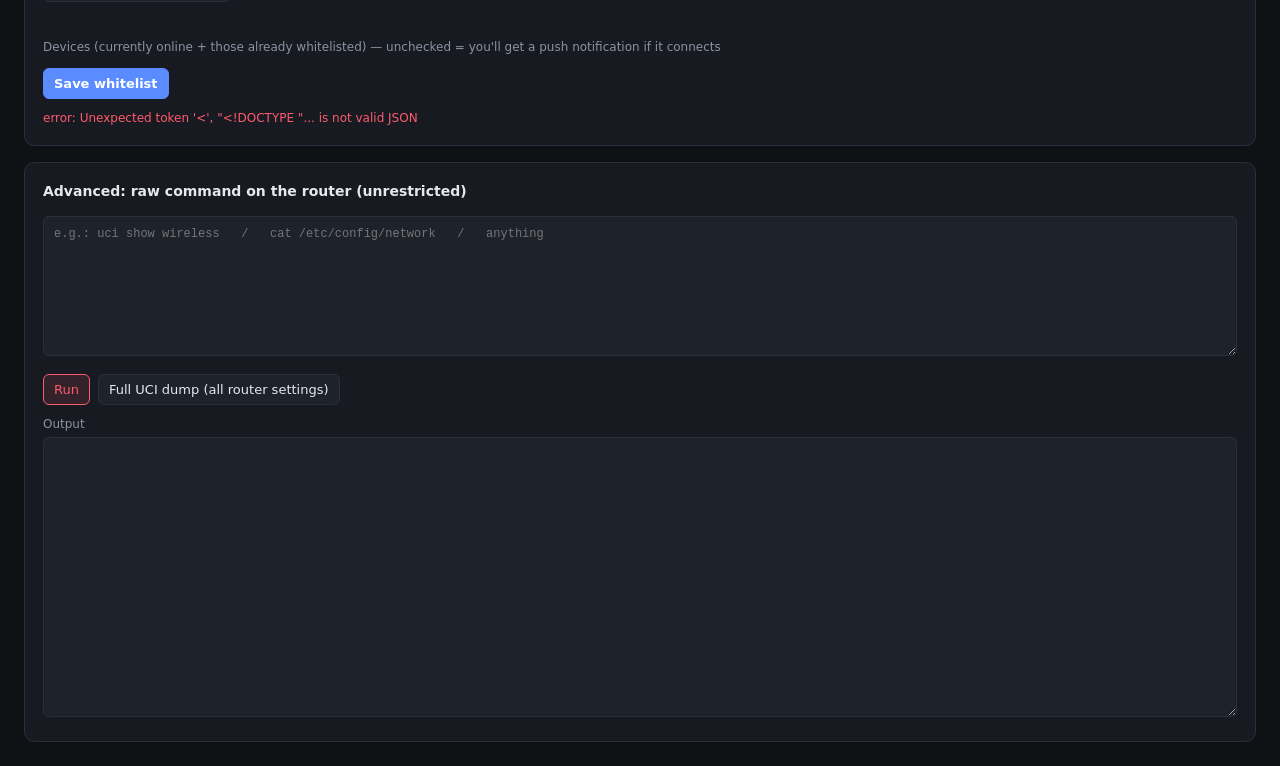
==== commit 4f91a243: "Replace SA toggle with 5G mode selector (SA+NSA / Force SA / 5G off) The old checkbox set nr5g_disab" ====
--- a/gui/templates/index.html
+++ b/gui/templates/index.html
@@ -112,13 +112,14 @@
   <div class="card">
     <h2>Cellular network <span id="saBadge" class="badge off">—</span></h2>
     <div class="row">
-      <span class="k">Standalone (SA)</span>
-      <span class="toggle">
-        <span id="saStatusText" class="v">—</span>
-        <label class="switch">
-          <input type="checkbox" id="saToggle" onchange="toggleSA()">
-          <span class="slider"></span>
-        </label>
+      <span class="k">5G mode</span>
+      <span class="v">
+        <select id="saModeSelect" onchange="setSAMode()" style="font-size:13px;padding:3px 6px;border-radius:6px;border:1px solid var(--border);background:var(--surface);color:var(--text);">
+          <option value="0">SA + NSA (auto)</option>
+          <option value="2">Force SA only</option>
+          <option value="1">5G off (LTE only)</option>
+          <option value="3">5G off (LTE only, alt)</option>
+        </select>
       </span>
     </div>
     <div class="field-label" style="margin-top:16px;">Region (applies to all three lists below at once)</div>
@@ -385,15 +386,16 @@
     const m = data.modem || {};
     const w = data.wifi || {};
 
-    // SA applies immediately on toggle (no separate "save" step), so it's
-    // always safe to sync from the server - unlike the band chips and Wi-Fi
-    // channel/width below, there's no in-progress edit to protect here.
-    const saOn = m.nr5g_disable_mode === '0';
-    document.getElementById('saToggle').checked = saOn;
-    document.getElementById('saStatusText').textContent = saOn ? 'on' : 'off';
+    // 5G mode select syncs immediately from server (no unsaved state to protect).
+    const dm = m.nr5g_disable_mode || '0';
+    const sel = document.getElementById('saModeSelect');
+    sel.value = dm;
+    if (!sel.value) sel.value = '0'; // fallback for unknown values
     const badge = document.getElementById('saBadge');
-    badge.textContent = saOn ? 'SA' : 'NSA/off';
-    badge.className = 'badge ' + (saOn ? 'sa' : 'nsa');
+    const modeLabels = {'0':'SA+NSA','1':'LTE','2':'SA','3':'LTE'};
+    const modeCss    = {'0':'nsa',  '1':'nsa', '2':'sa', '3':'nsa'};
+    badge.textContent = modeLabels[dm] || dm;
+    badge.className = 'badge ' + (modeCss[dm] || 'nsa');
 
     // Skip refreshing the band chips while there's an un-written edit
     // (bandsDirty) - otherwise this runs every 20s and would silently
@@ -442,12 +444,12 @@
   }
 }
 
-async function toggleSA() {
-  const enabled = document.getElementById('saToggle').checked;
+async function setSAMode() {
+  const mode = parseInt(document.getElementById('saModeSelect').value, 10);
   const el = document.getElementById('bandsStatus');
   el.textContent = 'applying...'; el.className = 'status-line';
   try {
-    await api('/api/sa', {method:'POST', headers:{'Content-Type':'application/json'}, body: JSON.stringify({enabled})});
+    await api('/api/sa', {method:'POST', headers:{'Content-Type':'application/json'}, body: JSON.stringify({mode})});
     el.textContent = 'done'; el.className = 'status-line ok';
     loadStatus();
   } catch (e) {
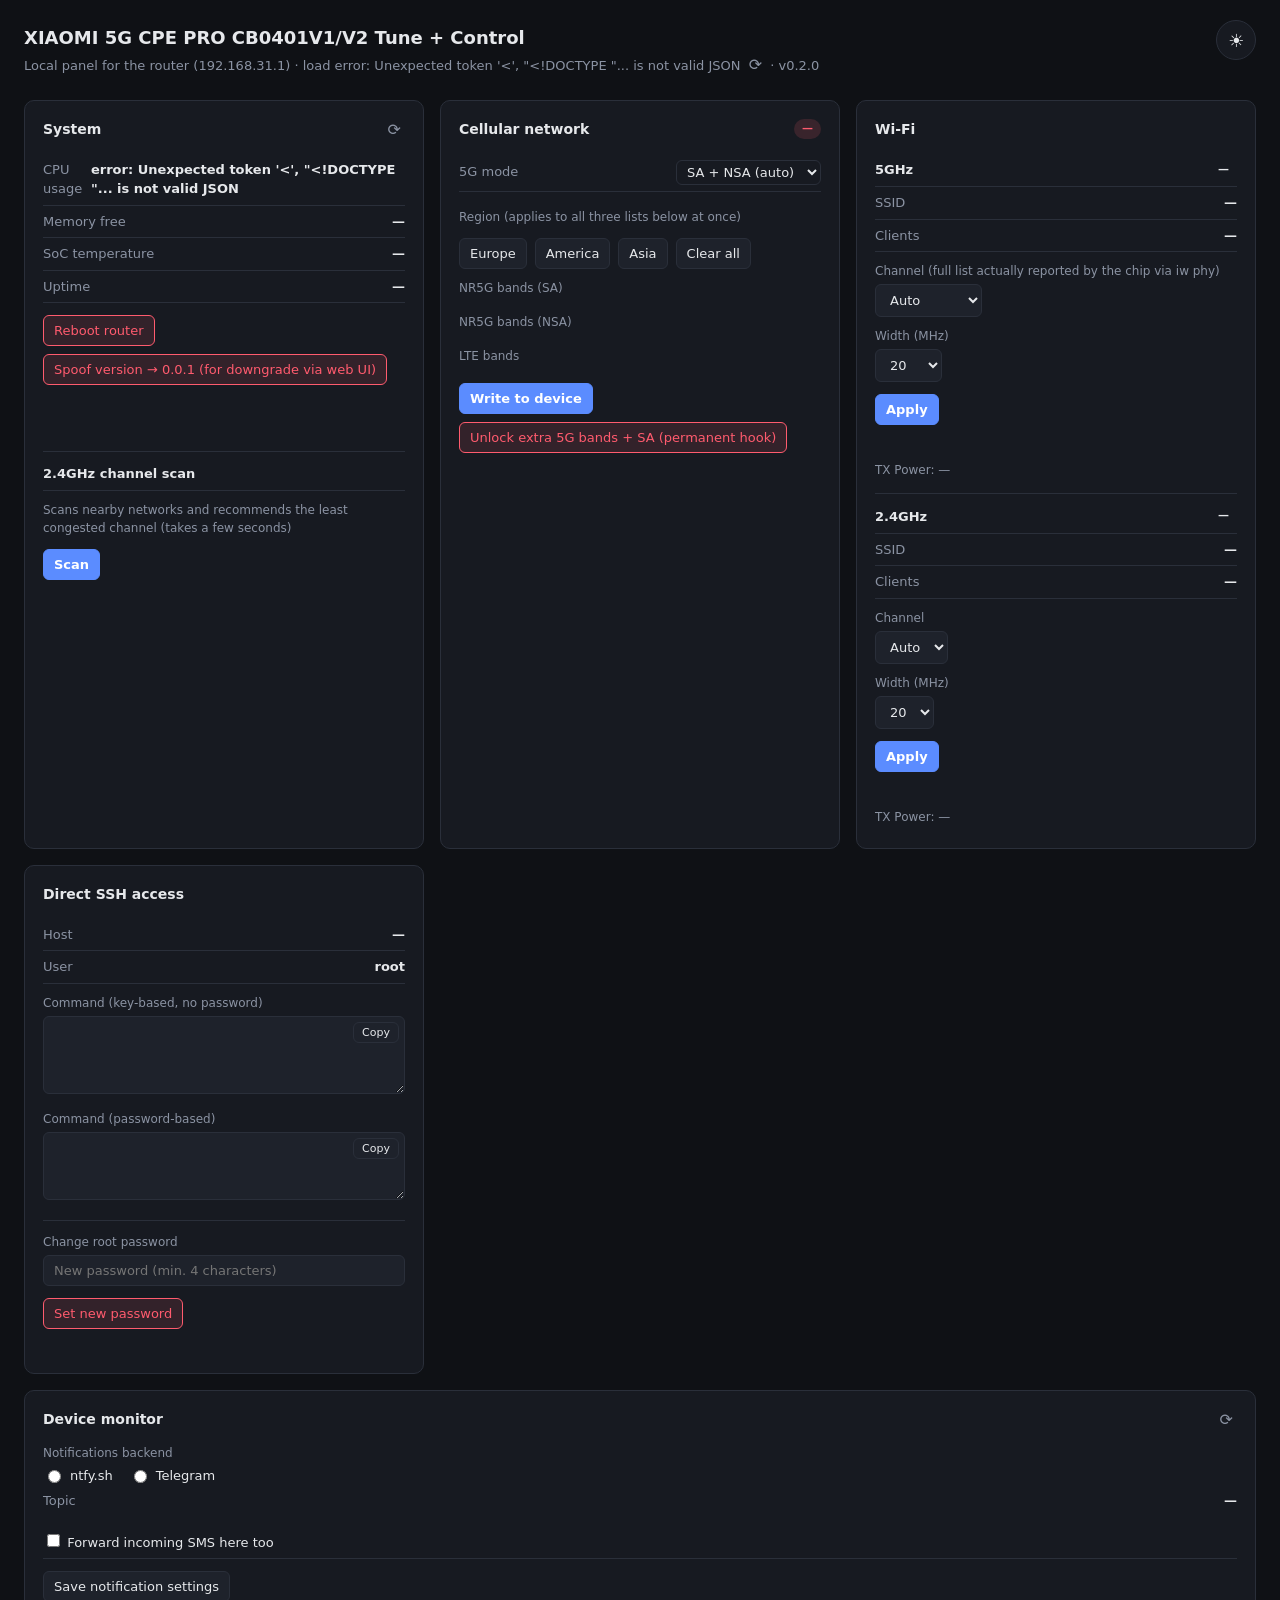
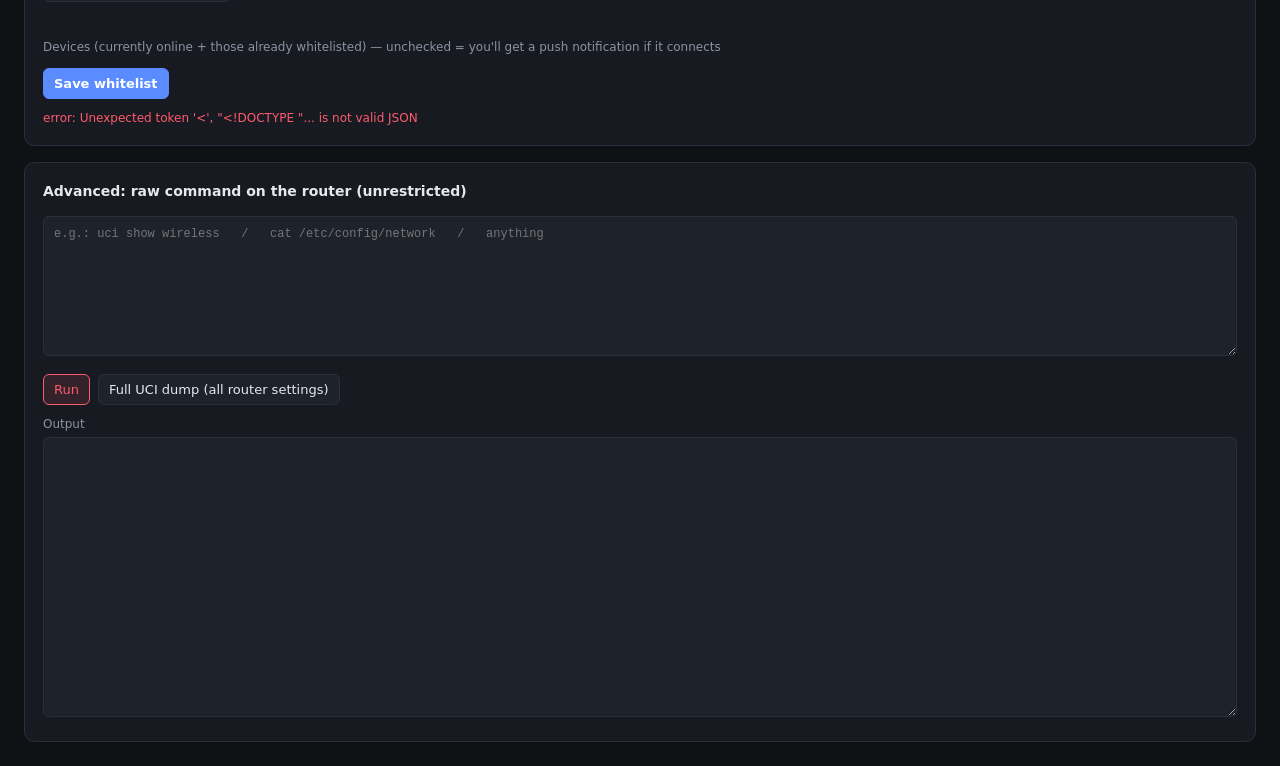
==== commit 634c3635: "Fix 5G mode option labels (remove confusing alt, add NSA only) Co-Authored-By: Claude Sonnet 4.6 <no" ====
--- a/gui/templates/index.html
+++ b/gui/templates/index.html
@@ -117,8 +117,8 @@
         <select id="saModeSelect" onchange="setSAMode()" style="font-size:13px;padding:3px 6px;border-radius:6px;border:1px solid var(--border);background:var(--surface);color:var(--text);">
           <option value="0">SA + NSA (auto)</option>
           <option value="2">Force SA only</option>
-          <option value="1">5G off (LTE only)</option>
-          <option value="3">5G off (LTE only, alt)</option>
+          <option value="1">NSA only (no SA)</option>
+          <option value="3">LTE only (5G off)</option>
         </select>
       </span>
     </div>
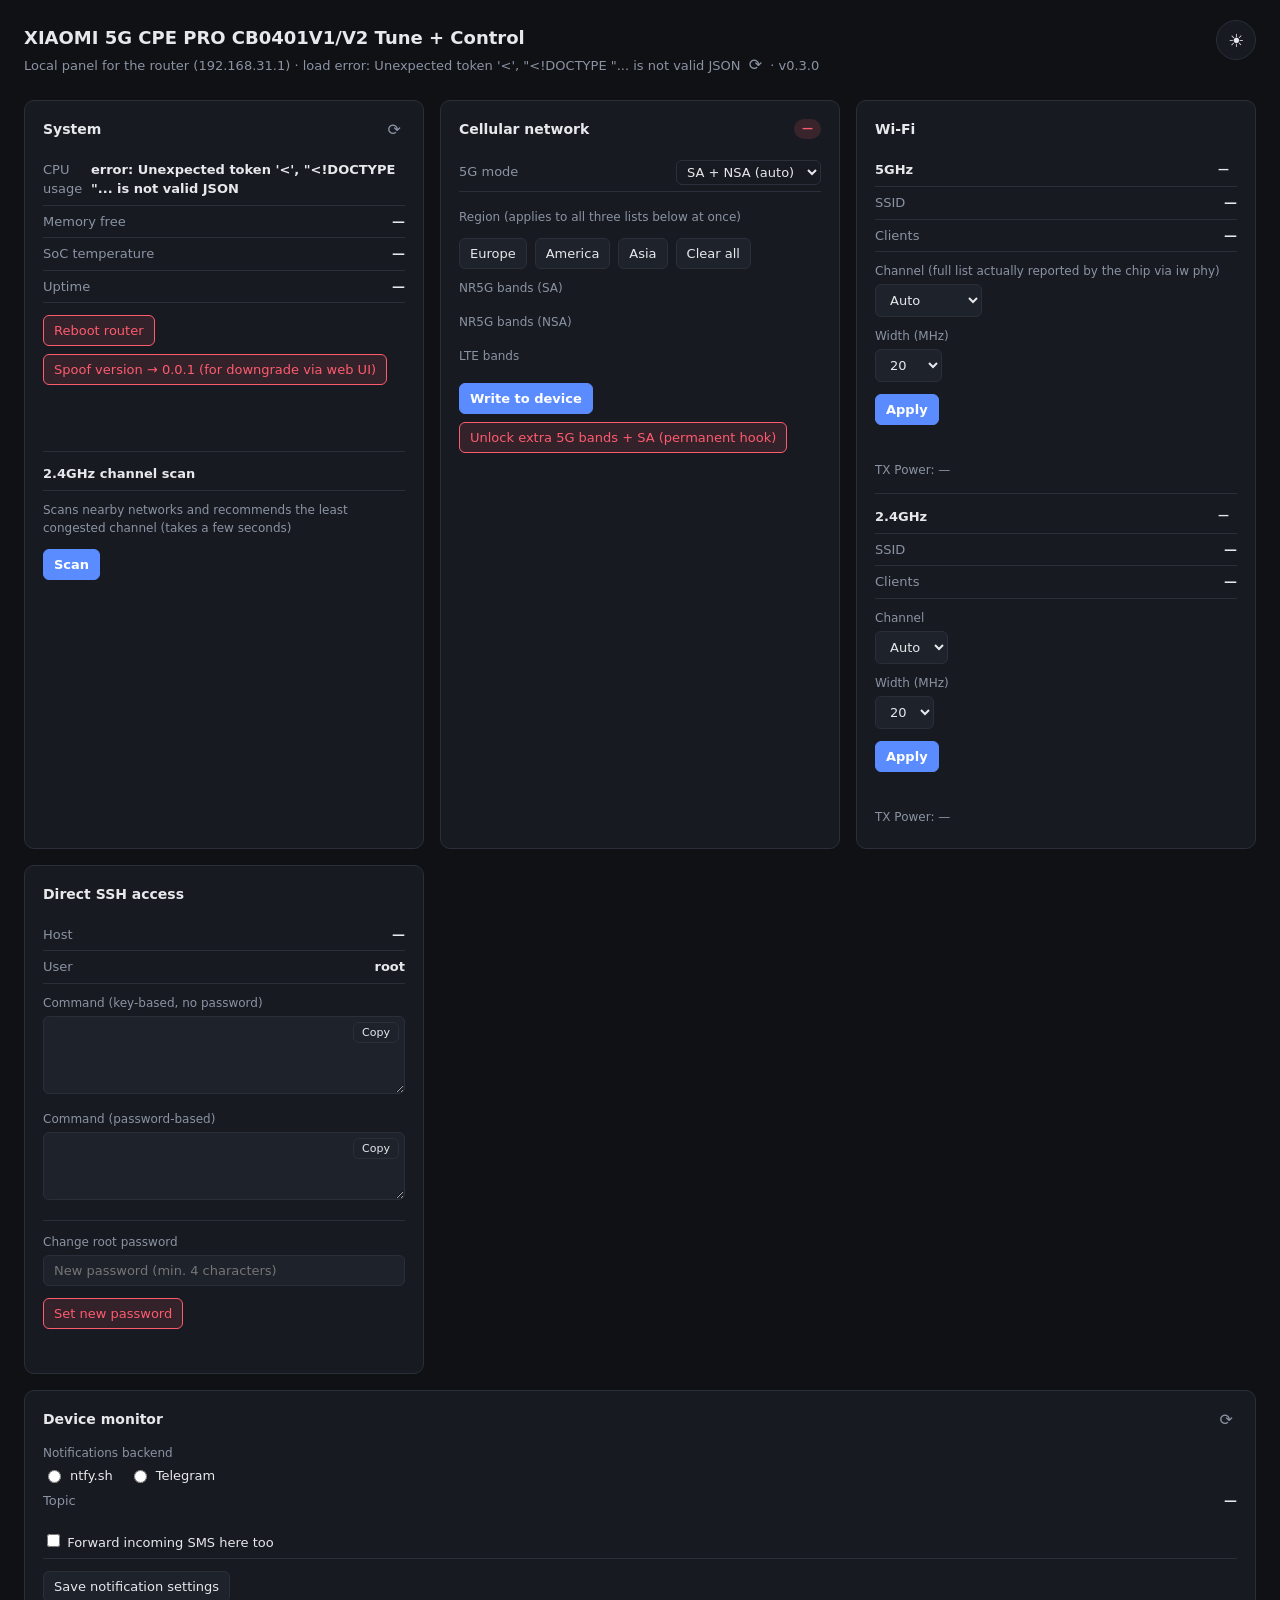
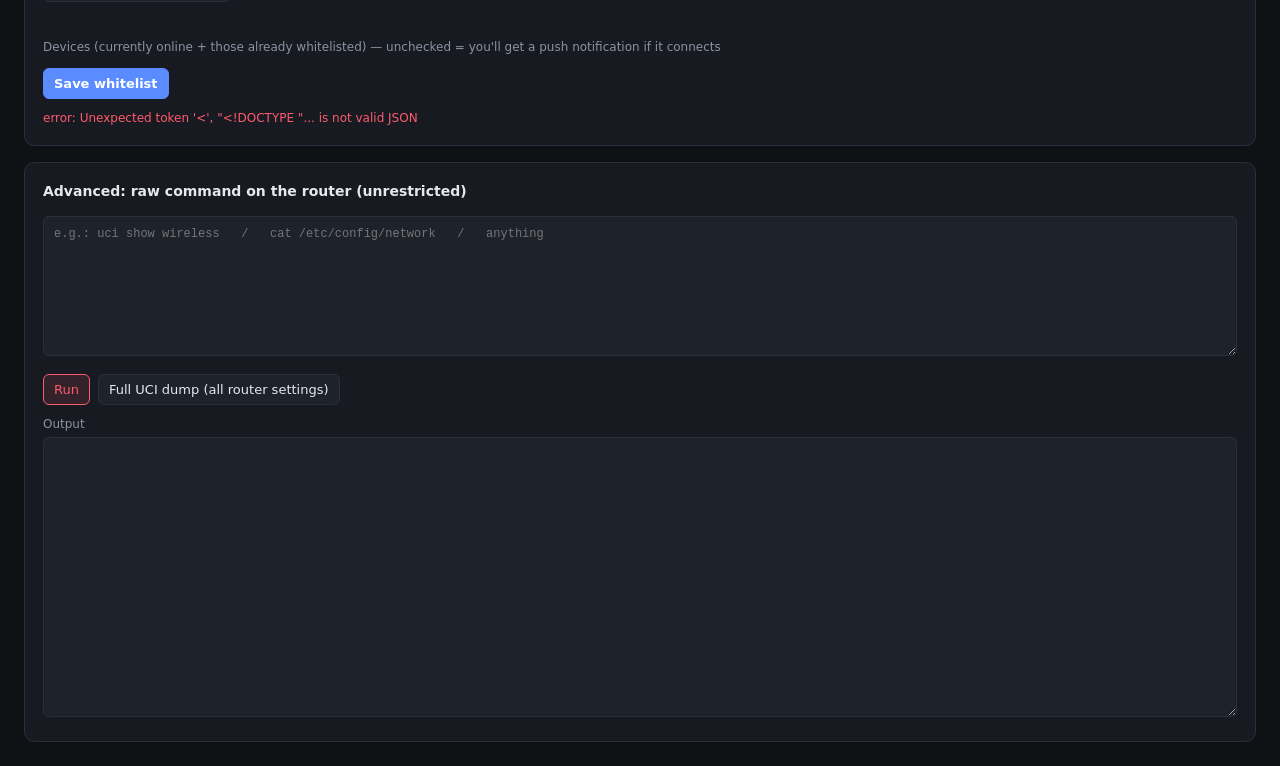
==== commit c8a17423: "v0.3.0: document 5G mode selector and SA-vs-NSA distinction README updates covering this session's c" ====
--- a/gui/templates/index.html
+++ b/gui/templates/index.html
@@ -83,7 +83,7 @@
 <button class="theme-toggle" id="themeToggle" onclick="toggleTheme()">🌙</button>
 
 <h1>XIAOMI 5G CPE PRO CB0401V1/V2 Tune + Control</h1>
-<div class="sub">Local panel for the router (192.168.31.1) &middot; <span id="lastUpdate">—</span> <button class="refresh-btn" onclick="loadStatus()">⟳</button> &middot; v0.2.0</div>
+<div class="sub">Local panel for the router (192.168.31.1) &middot; <span id="lastUpdate">—</span> <button class="refresh-btn" onclick="loadStatus()">⟳</button> &middot; v0.3.0</div>
 
 <div class="grid">
 
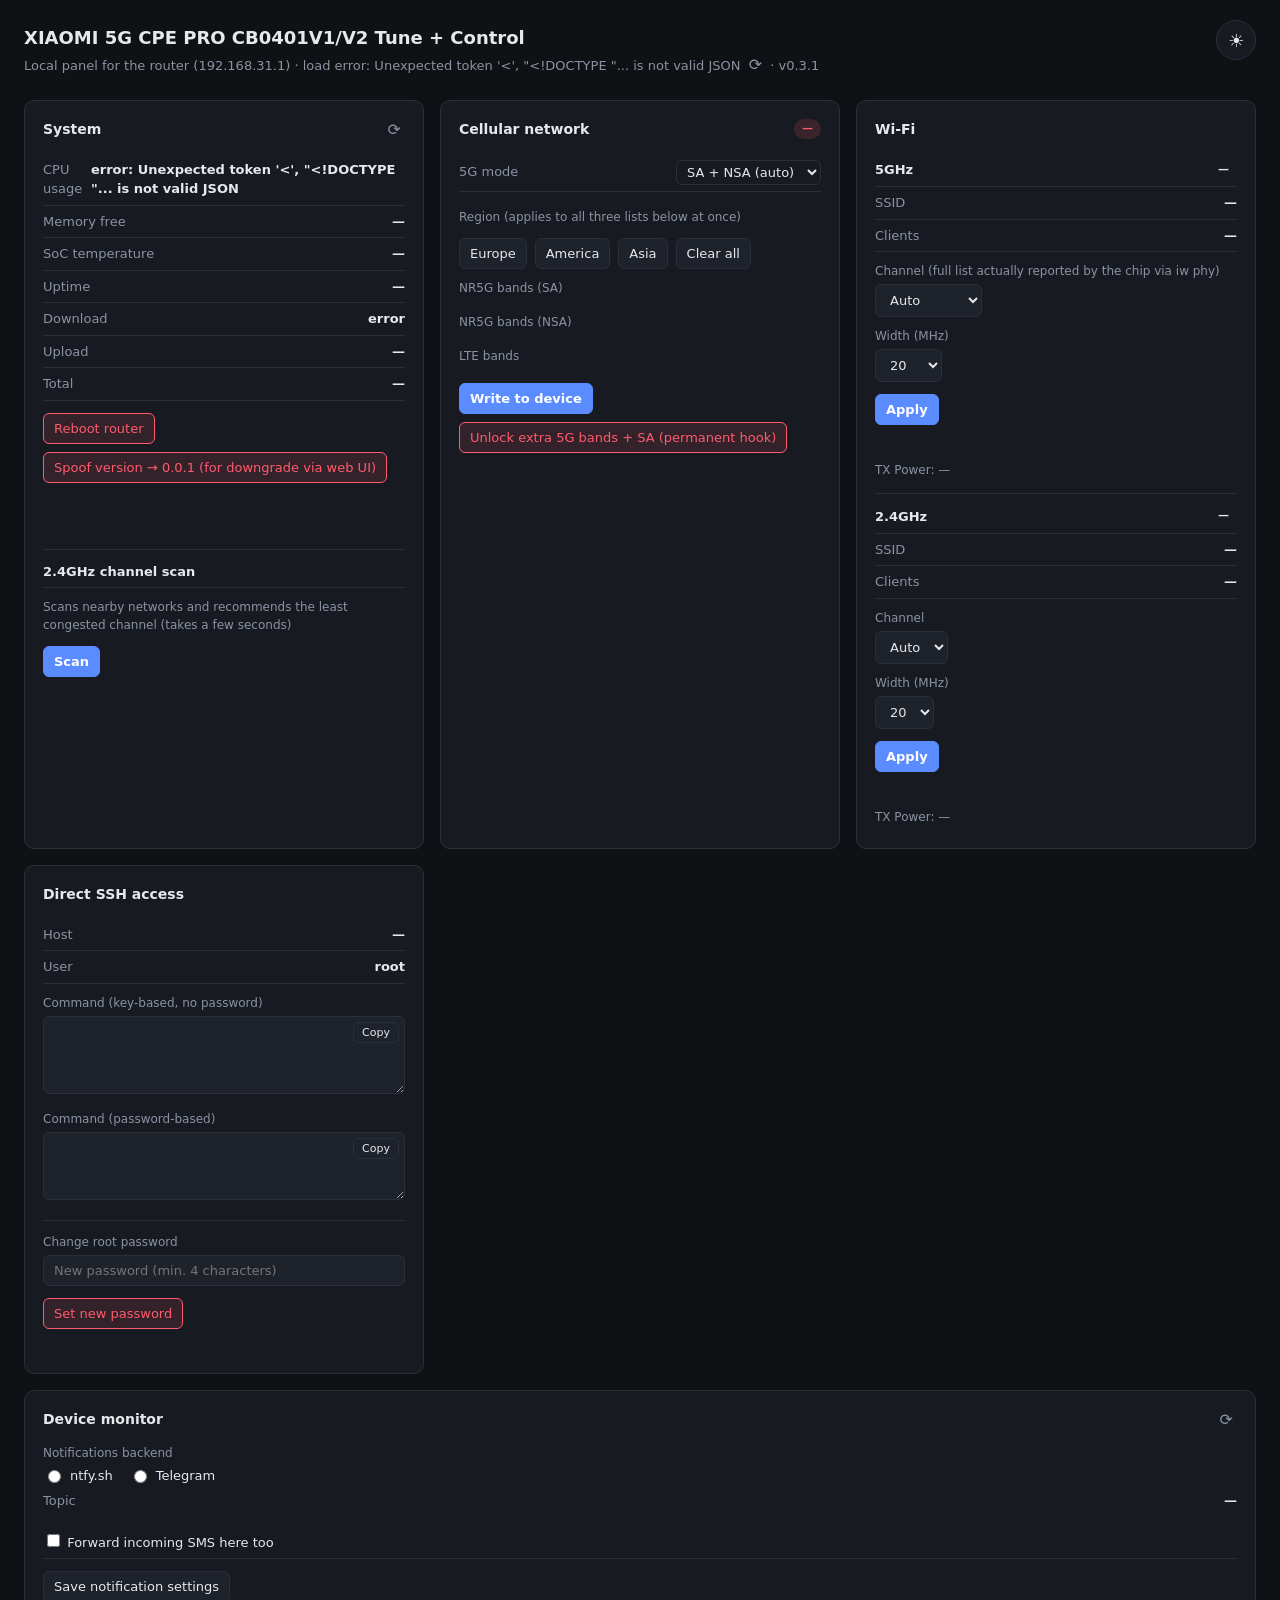
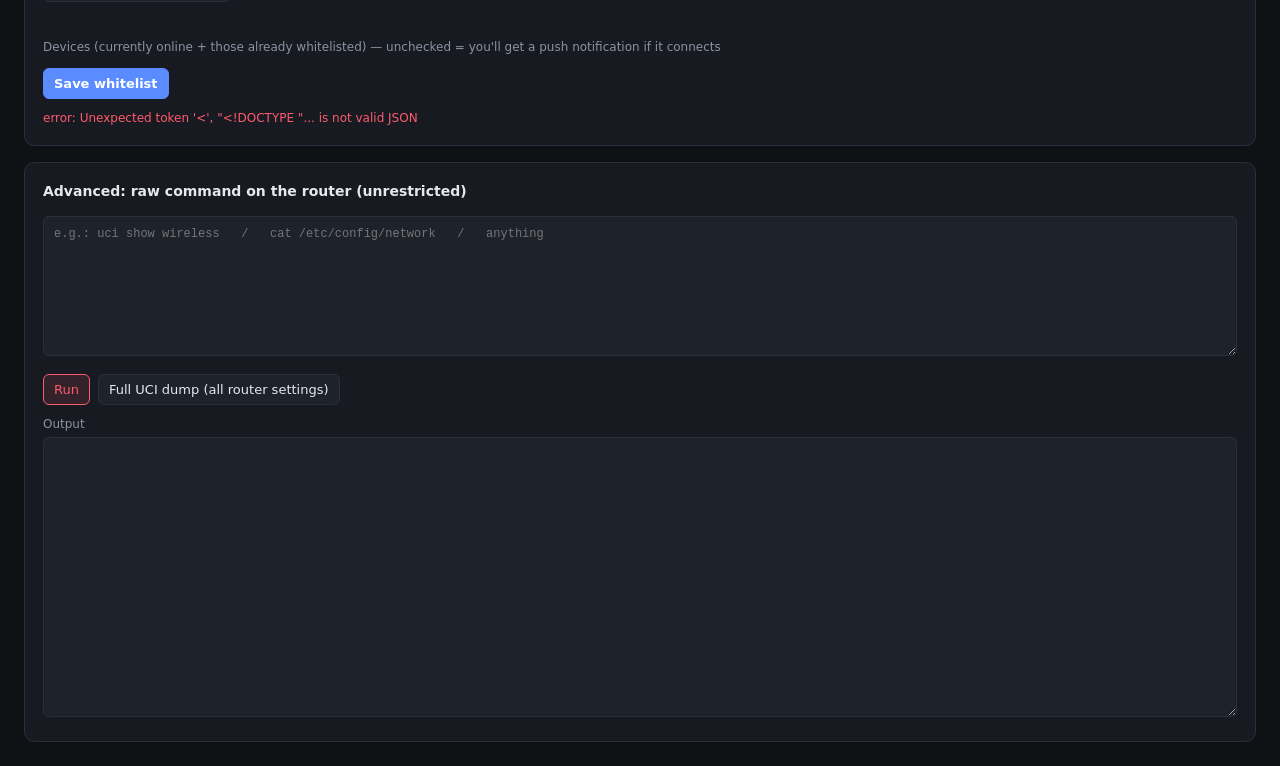
==== commit 65e1d659: "v0.3.1: add data usage counters to System card Show live cellular download/upload/total (kernel inte" ====
--- a/gui/templates/index.html
+++ b/gui/templates/index.html
@@ -83,7 +83,7 @@
 <button class="theme-toggle" id="themeToggle" onclick="toggleTheme()">🌙</button>
 
 <h1>XIAOMI 5G CPE PRO CB0401V1/V2 Tune + Control</h1>
-<div class="sub">Local panel for the router (192.168.31.1) &middot; <span id="lastUpdate">—</span> <button class="refresh-btn" onclick="loadStatus()">⟳</button> &middot; v0.3.0</div>
+<div class="sub">Local panel for the router (192.168.31.1) &middot; <span id="lastUpdate">—</span> <button class="refresh-btn" onclick="loadStatus()">⟳</button> &middot; v0.3.1</div>
 
 <div class="grid">
 
@@ -94,6 +94,9 @@
     <div class="row"><span class="k">Memory free</span><span class="v" id="sysMem">—</span></div>
     <div class="row"><span class="k">SoC temperature</span><span class="v" id="sysTemp">—</span></div>
     <div class="row"><span class="k">Uptime</span><span class="v" id="sysUptime">—</span></div>
+    <div class="row"><span class="k">Download</span><span class="v" id="duRx">—</span></div>
+    <div class="row"><span class="k">Upload</span><span class="v" id="duTx">—</span></div>
+    <div class="row"><span class="k">Total</span><span class="v" id="duTotal">—</span></div>
     <div class="actions" style="margin-top:12px;">
       <button class="danger" onclick="rebootRouter()">Reboot router</button>
       <button class="danger" onclick="spoofVersion()">Spoof version → 0.0.1 (for downgrade via web UI)</button>
@@ -579,6 +582,25 @@
     }
   } catch (e) {
     document.getElementById('sysCpu').textContent = 'error: ' + e.message;
+  }
+}
+
+function formatBytes(bytes) {
+  if (bytes == null || bytes < 0) return '—';
+  if (bytes < 1024) return bytes + ' B';
+  if (bytes < 1048576) return (bytes / 1024).toFixed(1) + ' KB';
+  if (bytes < 1073741824) return (bytes / 1048576).toFixed(1) + ' MB';
+  return (bytes / 1073741824).toFixed(2) + ' GB';
+}
+
+async function loadDataUsage() {
+  try {
+    const d = await api('/api/data-usage');
+    document.getElementById('duRx').textContent = formatBytes(d.rx);
+    document.getElementById('duTx').textContent = formatBytes(d.tx);
+    document.getElementById('duTotal').textContent = formatBytes(d.total);
+  } catch (e) {
+    document.getElementById('duRx').textContent = 'error';
   }
 }
 
@@ -766,9 +788,11 @@
 loadSshInfo();
 loadDeviceMonitor();
 loadSystemHealth();
+loadDataUsage();
 setInterval(loadStatus, 20000);
 setInterval(loadDeviceMonitor, 60000);
 setInterval(loadSystemHealth, 20000);
+setInterval(loadDataUsage, 30000);
 </script>
 
 </body>
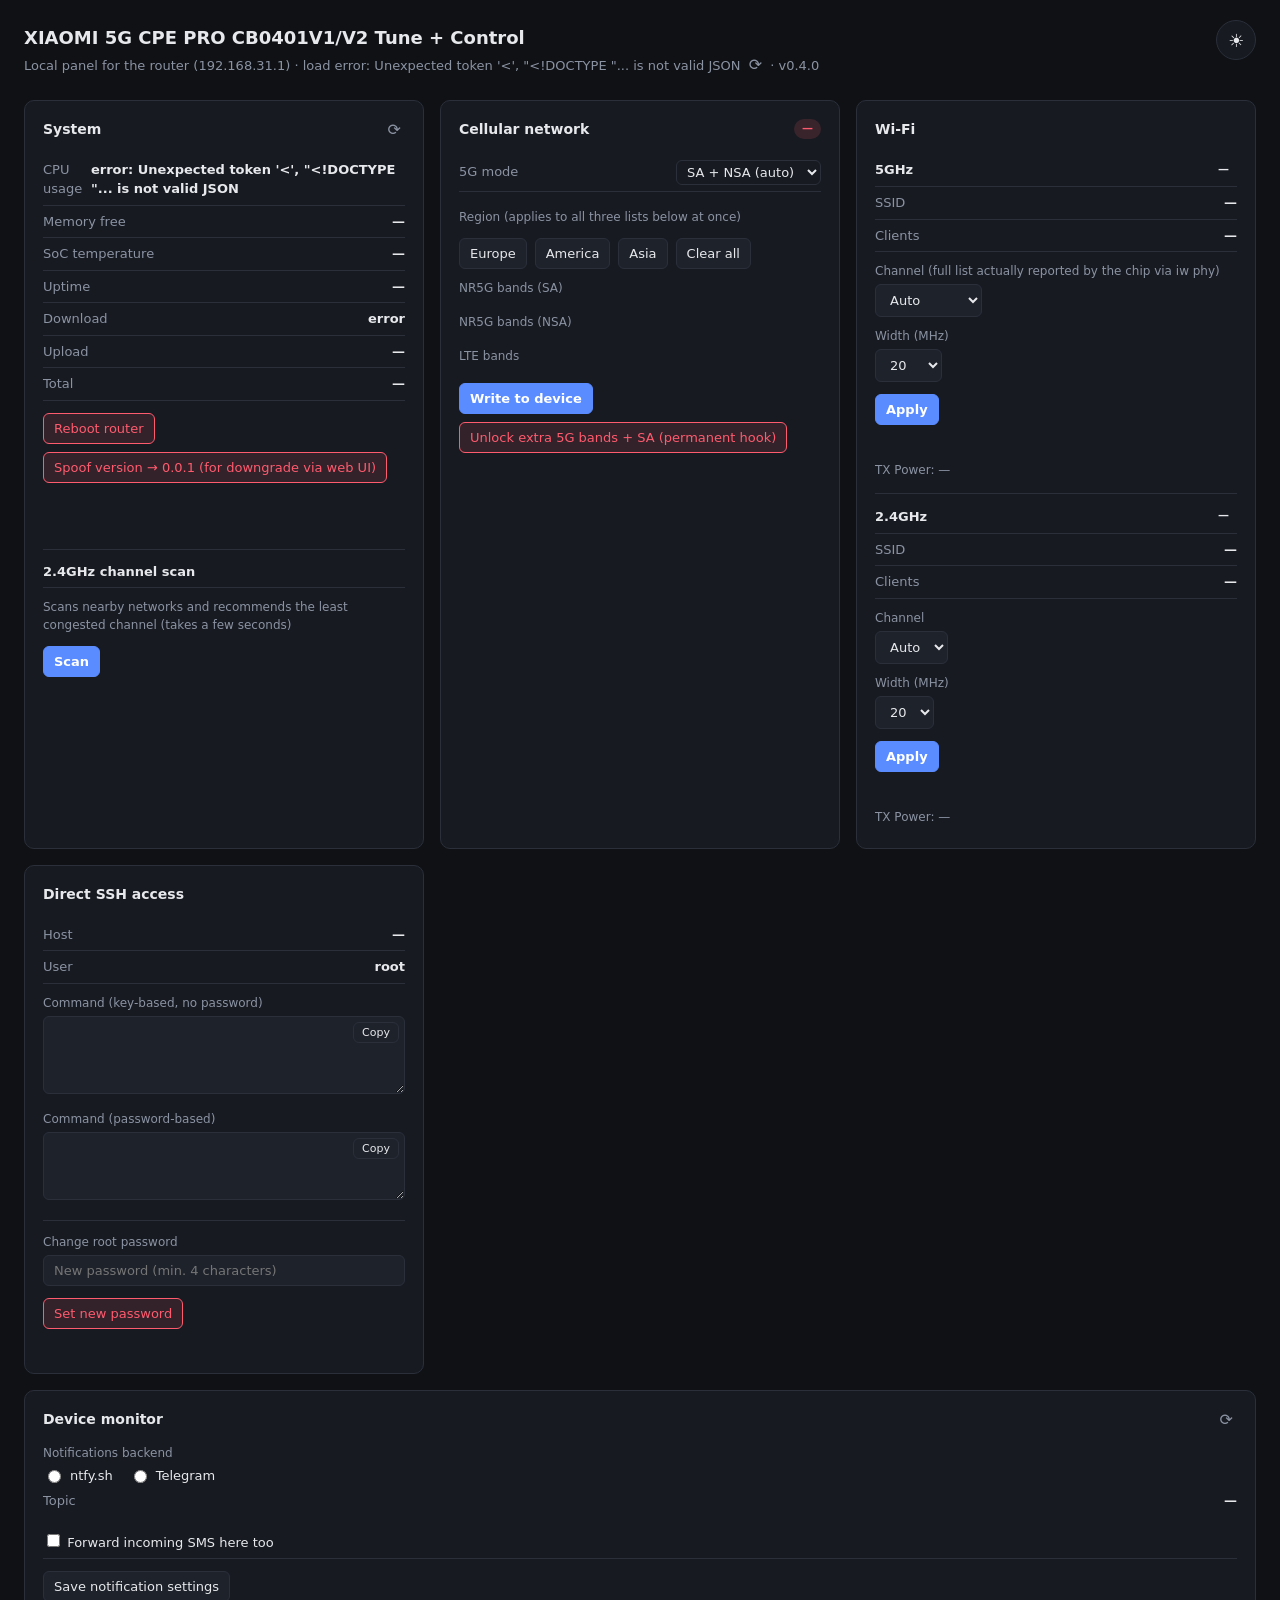
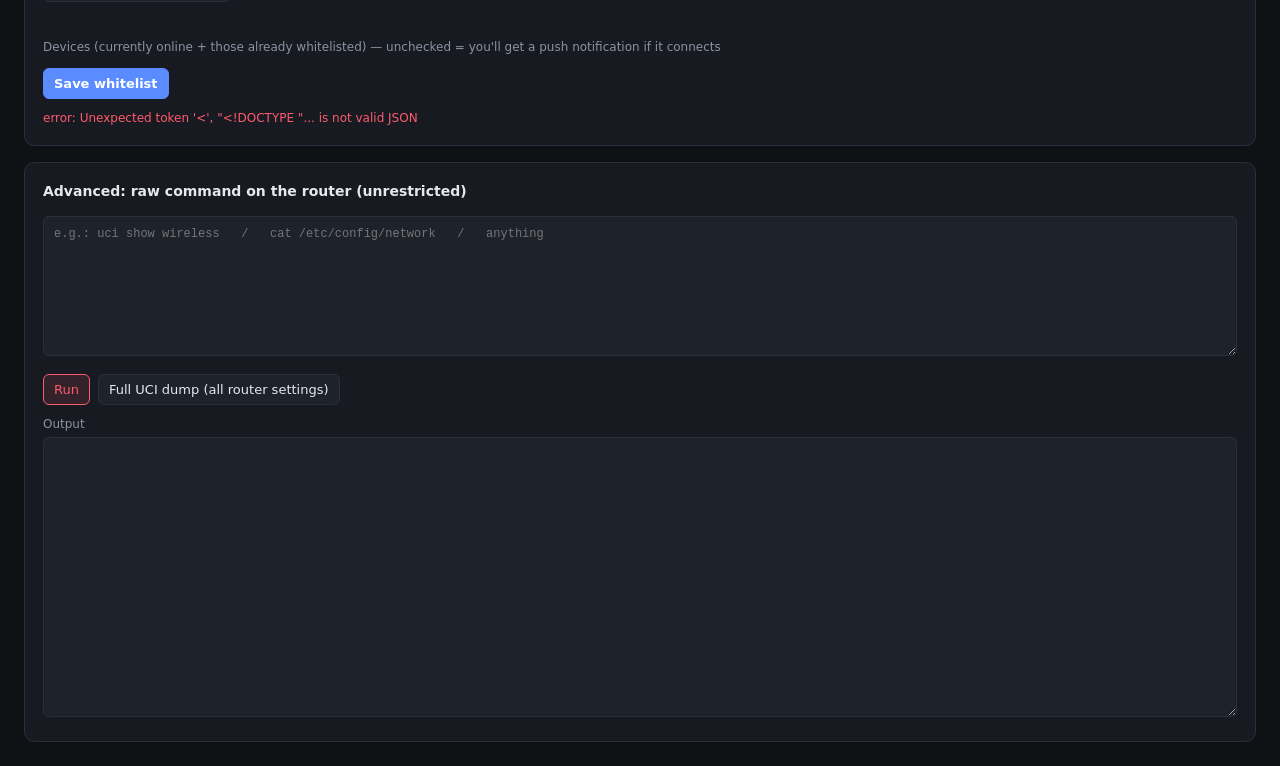
==== commit 27d9b7c3: "RuView Wi-Fi sensing dashboard (work in progress) ruview.sh sets up github.com/ruvnet/ruview's dashb" ====
--- a/gui/templates/index.html
+++ b/gui/templates/index.html
@@ -83,7 +83,7 @@
 <button class="theme-toggle" id="themeToggle" onclick="toggleTheme()">🌙</button>
 
 <h1>XIAOMI 5G CPE PRO CB0401V1/V2 Tune + Control</h1>
-<div class="sub">Local panel for the router (192.168.31.1) &middot; <span id="lastUpdate">—</span> <button class="refresh-btn" onclick="loadStatus()">⟳</button> &middot; v0.3.1</div>
+<div class="sub">Local panel for the router (192.168.31.1) &middot; <span id="lastUpdate">—</span> <button class="refresh-btn" onclick="loadStatus()">⟳</button> &middot; v0.4.0</div>
 
 <div class="grid">
 
